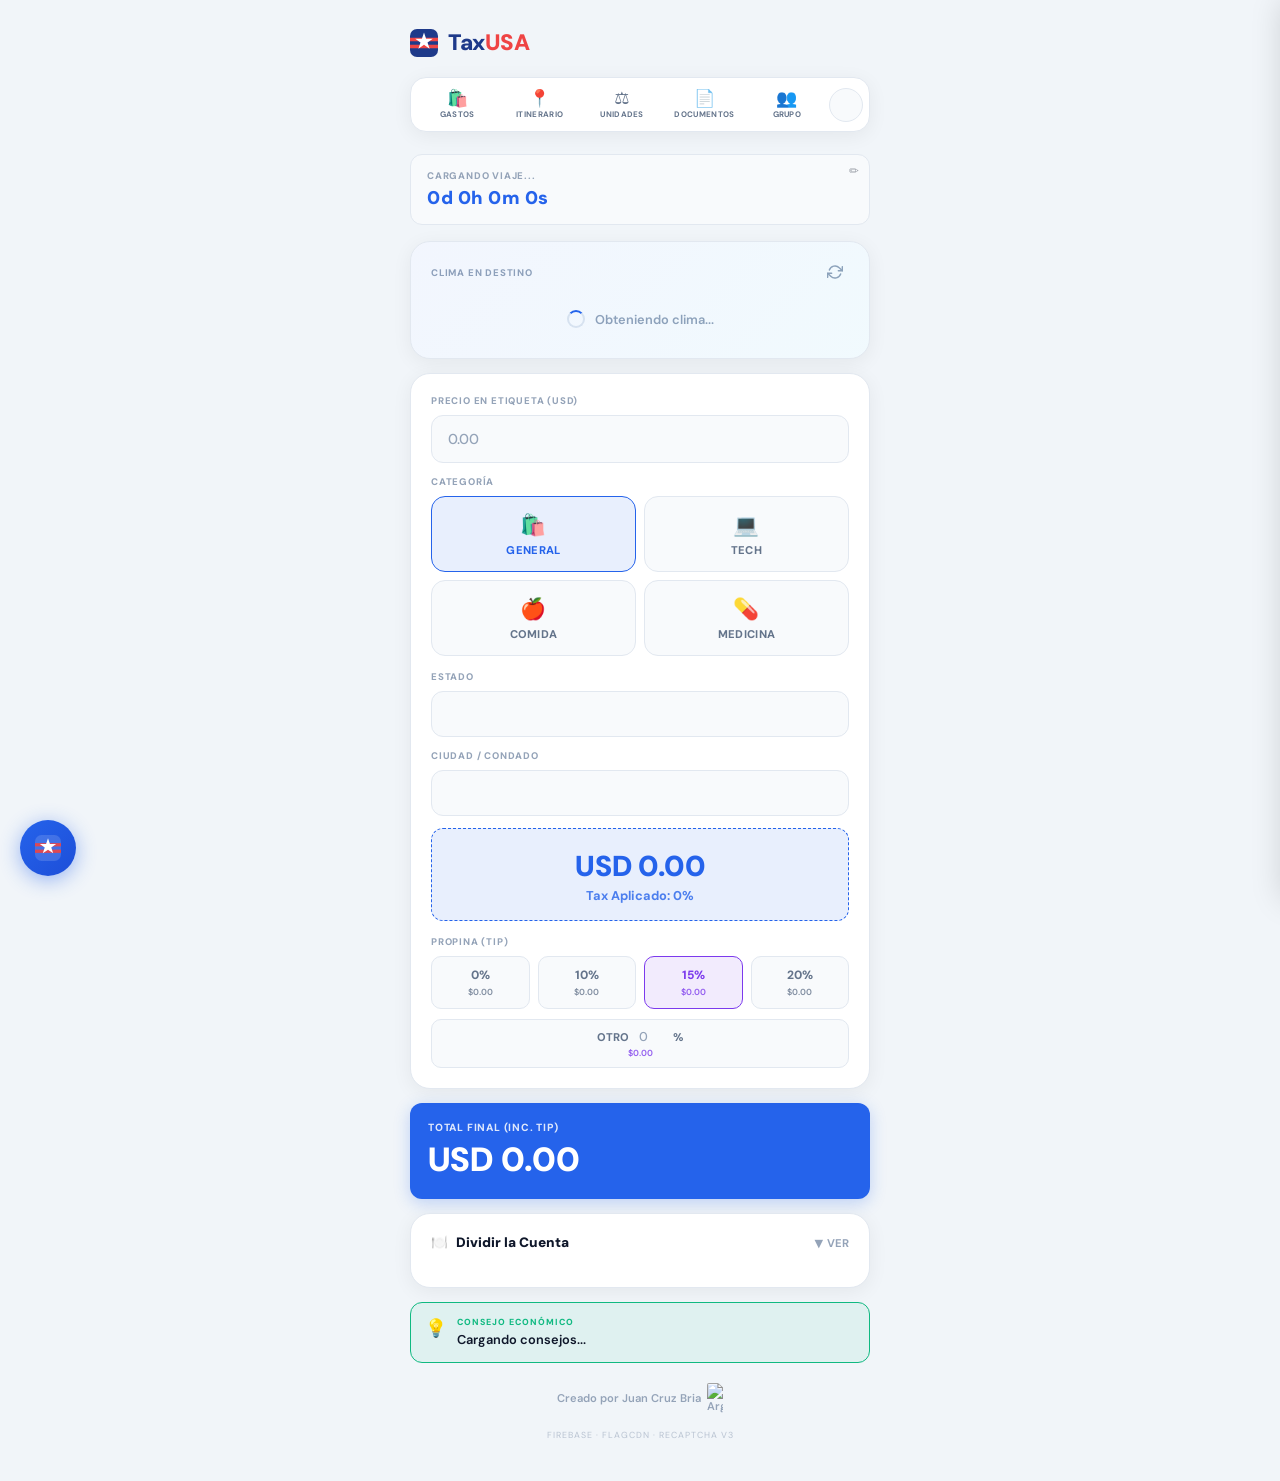
==== index.html @ 98614951 "Update index.html" ====
<!DOCTYPE html>
<html lang="es">
<head>
    <meta charset="UTF-8">
    <meta name="viewport" content="width=device-width, initial-scale=1.0, maximum-scale=1.0, user-scalable=no">
    <title>TaxUSA — Inicio</title>
    <link rel="manifest" href="manifest.json">
    <meta name="theme-color" content="#256<!DOCTYPE html>
<html lang="es">
<head>
    <meta charset="UTF-8">
    <meta name="viewport" content="width=device-width, initial-scale=1.0, maximum-scale=1.0, user-scalable=no">
    <title>TaxUSA — Inicio</title>
    <link rel="manifest" href="manifest.json">
    <meta name="theme-color" content="#2563eb">
    <meta name="apple-mobile-web-app-capable" content="yes">
    <meta name="apple-mobile-web-app-status-bar-style" content="black-translucent">
    <link rel="icon" href="icon-512.png">
    <link rel="apple-touch-icon" href="icon-512.png">
    <script src="https://www.google.com/recaptcha/api.js?render=6LeK6cssAAAAALxcJy-95R2nhVMmnuIyB78AQgvw" async defer></script>
    <link rel="preconnect" href="https://fonts.googleapis.com">
    <link href="https://fonts.googleapis.com/css2?family=DM+Sans:wght@400;600;800&display=swap" rel="stylesheet" media="print" onload="this.media='all'">
    <noscript><link href="https://fonts.googleapis.com/css2?family=DM+Sans:wght@400;600;800&display=swap" rel="stylesheet"></noscript>
    <script>
        const _t = localStorage.getItem('theme');
        if (_t) document.documentElement.setAttribute('data-theme', _t);
        else if (window.matchMedia('(prefers-color-scheme: dark)').matches) document.documentElement.setAttribute('data-theme','dark');
    </script>
    <style>
        :root {
            --primary:#2563eb; --primary-dim:rgba(37,99,235,0.1);
            --accent:#7c3aed; --accent-dim:rgba(124,58,237,0.1);
            --danger:#ef4444; --success:#10b981; --warn:#f59e0b;
            --bg:#f1f5f9; --surface:#ffffff; --surface-2:#f8fafc;
            --border:#e2e8f0; --input-bg:#f8fafc;
            --text:#0f172a; --text-sub:#64748b; --text-dim:#94a3b8;
            --header-color:#1e3a8a;
            --radius:20px; --radius-sm:12px;
            --shadow:0 4px 20px rgba(0,0,0,0.06); --shadow-lg:0 12px 40px rgba(0,0,0,0.1);
            --tr:all 0.25s cubic-bezier(0.4,0,0.2,1);
        }
        [data-theme="dark"] {
            --bg:#0f172a; --surface:#1e293b; --surface-2:#273549;
            --border:#334155; --input-bg:#273549;
            --text:#f1f5f9; --text-sub:#94a3b8; --text-dim:#64748b;
            --header-color:#2563eb;
            --shadow:0 4px 20px rgba(0,0,0,0.3); --shadow-lg:0 12px 40px rgba(0,0,0,0.4);
        }
        *,*::before,*::after{box-sizing:border-box;-webkit-tap-highlight-color:transparent;margin:0;padding:0;}
        html{scroll-behavior:smooth;}
        body{font-family:'DM Sans',-apple-system,system-ui,sans-serif;background:var(--bg);color:var(--text);min-height:100vh;display:flex;flex-direction:column;align-items:center;padding:28px 16px 40px;transition:background .3s,color .3s;-webkit-font-smoothing:antialiased;}

        .wrap{width:100%;max-width:460px;}

        .app-header{display:flex;align-items:center;justify-content:space-between;margin-bottom:20px;}
        .logo{display:flex;align-items:center;gap:10px;font-size:1.4rem;font-weight:900;color:var(--header-color);letter-spacing:-0.5px;}
        .logo svg{width:28px;height:28px;flex-shrink:0;}

        .nav-bar{display:flex;align-items:center;background:var(--surface);border-radius:16px;padding:6px;margin-bottom:22px;border:1px solid var(--border);box-shadow:var(--shadow);gap:2px;}
        .btn-nav{flex:1;display:flex;flex-direction:column;align-items:center;text-decoration:none;color:var(--text-sub);font-size:8px;font-weight:700;gap:2px;padding:6px 2px;border-radius:10px;background:none;border:none;cursor:pointer;transition:var(--tr);text-transform:uppercase;letter-spacing:.3px;}
        .btn-nav .ni{font-size:17px;line-height:1;}
        .btn-nav:hover,.btn-nav.active{color:var(--primary);background:var(--primary-dim);}
        .btn-nav-set{width:34px;height:34px;border-radius:50%;background:var(--surface-2);border:1px solid var(--border);cursor:pointer;display:flex;align-items:center;justify-content:center;font-size:15px;flex-shrink:0;overflow:hidden;transition:var(--tr);background-size:cover;background-position:center;}
        .btn-nav-set:hover{border-color:var(--primary);}

        .card{background:var(--surface);border-radius:var(--radius);padding:20px;width:100%;box-shadow:var(--shadow);border:1px solid var(--border);margin-bottom:14px;position:relative;}

        .countdown-box{background:var(--surface-2);padding:14px 16px;border-radius:var(--radius-sm);margin-bottom:16px;cursor:pointer;border:1.5px solid var(--border);transition:var(--tr);position:relative;}
        .countdown-box:hover{border-color:var(--primary);}
        .countdown-label{font-size:0.6rem;font-weight:800;color:var(--text-dim);text-transform:uppercase;letter-spacing:.8px;margin-bottom:4px;}
        #timer{font-size:1.15rem;font-weight:900;color:var(--primary);letter-spacing:.5px;}
        .edit-hint{position:absolute;top:8px;right:10px;font-size:.75rem;opacity:.4;}

        .slabel{font-size:.6rem;font-weight:800;color:var(--text-dim);text-transform:uppercase;letter-spacing:.8px;margin-bottom:8px;display:block;}

        input,select{width:100%;padding:14px 16px;background:var(--input-bg);border:1.5px solid var(--border);border-radius:var(--radius-sm);color:var(--text);font-family:inherit;font-size:.9rem;font-weight:600;outline:none;transition:var(--tr);-webkit-appearance:none;}
        input:focus,select:focus{border-color:var(--primary);background:var(--surface);box-shadow:0 0 0 3px var(--primary-dim);}
        input::placeholder{color:var(--text-dim);font-weight:500;}
        .input-group{margin-bottom:12px;}

        .cat-grid{display:grid;grid-template-columns:1fr 1fr;gap:8px;margin-bottom:14px;}
        .cat-btn{padding:14px 8px;border:1.5px solid var(--border);border-radius:14px;background:var(--input-bg);font-size:.7rem;font-weight:800;color:var(--text-sub);cursor:pointer;transition:var(--tr);display:flex;flex-direction:column;align-items:center;gap:5px;font-family:inherit;text-transform:uppercase;letter-spacing:.3px;}
        .cat-btn .cat-icon{font-size:1.3rem;}
        .cat-btn.active{border-color:var(--primary);background:var(--primary-dim);color:var(--primary);}

        .result-box{background:var(--primary-dim);padding:16px;border-radius:var(--radius-sm);border:1.5px dashed var(--primary);margin-bottom:14px;text-align:center;}
        .result-value{font-size:1.8rem;font-weight:900;color:var(--primary);margin:2px 0;}
        .result-detail{font-size:.8rem;font-weight:700;color:var(--primary);opacity:.8;}

        .tip-grid{display:grid;grid-template-columns:repeat(4,1fr);gap:8px;margin-bottom:10px;}
        .tip-btn{padding:10px 4px;border:1.5px solid var(--border);border-radius:10px;background:var(--input-bg);font-size:.75rem;font-weight:800;color:var(--text-sub);cursor:pointer;transition:var(--tr);display:flex;flex-direction:column;align-items:center;gap:3px;font-family:inherit;}
        .tip-btn small{font-size:.55rem;font-weight:600;opacity:.8;}
        .tip-btn.active{border-color:var(--accent);background:var(--accent-dim);color:var(--accent);}
        .custom-tip{display:flex;flex-direction:column;align-items:center;background:var(--surface-2);border-radius:10px;padding:8px 12px;border:1.5px solid var(--border);transition:var(--tr);}
        .custom-tip:focus-within{border-color:var(--accent);}
        .custom-tip-row{display:flex;align-items:center;gap:4px;font-weight:800;color:var(--text-sub);font-size:.7rem;}
        #custom-tip-input{background:transparent;border:none;padding:0;width:36px;text-align:center;font-size:.8rem;color:var(--accent);font-weight:800;outline:none;font-family:inherit;}
        #val-tip-custom{font-size:.55rem;font-weight:600;color:var(--accent);opacity:.8;margin-top:2px;}

        .final-box{background:var(--primary);padding:18px;border-radius:var(--radius-sm);color:white;margin-bottom:14px;box-shadow:0 4px 16px rgba(37,99,235,.25);}
        .final-label{font-size:.65rem;font-weight:800;opacity:.85;text-transform:uppercase;letter-spacing:.8px;margin-bottom:4px;}
        .final-value{font-size:2.1rem;font-weight:900;}

        .smart-tip{background:rgba(16,185,129,.08);border:1.5px solid var(--success);border-radius:var(--radius-sm);padding:13px 14px;cursor:pointer;display:flex;align-items:flex-start;gap:10px;transition:var(--tr);}
        .smart-tip:hover{opacity:.85;}
        .st-icon{font-size:1.1rem;flex-shrink:0;margin-top:1px;}
        .st-label{font-size:.55rem;font-weight:800;text-transform:uppercase;letter-spacing:1px;color:var(--success);margin-bottom:3px;}
        #tip-content{font-size:.8rem;font-weight:600;color:var(--text);line-height:1.4;transition:opacity .3s;}

        /* ── Split Bill ── */
        .split-card{background:var(--surface);border-radius:var(--radius);padding:20px;width:100%;box-shadow:var(--shadow);border:1px solid var(--border);margin-bottom:14px;}
        .split-header{display:flex;align-items:center;justify-content:space-between;margin-bottom:16px;cursor:pointer;user-select:none;}
        .split-title{font-size:.85rem;font-weight:900;color:var(--text);display:flex;align-items:center;gap:8px;}
        .split-toggle{font-size:.7rem;color:var(--text-dim);font-weight:700;display:flex;align-items:center;gap:4px;transition:var(--tr);}
        .split-body{display:none;}
        .split-body.open{display:block;}
        .people-row{display:flex;align-items:center;gap:10px;margin-bottom:14px;}
        .people-btn{width:36px;height:36px;border-radius:10px;border:1.5px solid var(--border);background:var(--input-bg);font-size:1.1rem;font-weight:900;cursor:pointer;display:flex;align-items:center;justify-content:center;color:var(--text);transition:var(--tr);flex-shrink:0;}
        .people-btn:hover{border-color:var(--primary);background:var(--primary-dim);color:var(--primary);}
        .people-count{font-size:1.4rem;font-weight:900;color:var(--primary);min-width:28px;text-align:center;}
        .people-label{font-size:.7rem;color:var(--text-sub);font-weight:700;}
        .split-result{background:linear-gradient(135deg,var(--primary),var(--accent));border-radius:var(--radius-sm);padding:16px;color:white;margin-top:14px;}
        .split-result-grid{display:grid;grid-template-columns:1fr auto 1fr;gap:12px;margin-top:10px;align-items:center;}
        .split-stat{text-align:center;}
        .split-stat-val{font-size:1.3rem;font-weight:900;line-height:1;}
        .split-stat-lbl{font-size:.58rem;font-weight:700;opacity:.8;text-transform:uppercase;letter-spacing:.6px;margin-top:3px;}
        .split-divider{width:1px;height:44px;background:rgba(255,255,255,.25);border-radius:1px;}
        .split-tip-row{display:flex;gap:6px;margin-bottom:14px;}
        .split-tip-btn{flex:1;padding:9px 4px;border:1.5px solid var(--border);border-radius:10px;background:var(--input-bg);font-size:.75rem;font-weight:800;color:var(--text-sub);cursor:pointer;transition:var(--tr);font-family:inherit;text-align:center;}
        .split-tip-btn.active{border-color:var(--accent);background:var(--accent-dim);color:var(--accent);}

        .app-footer{margin-top:8px;padding:12px 0;text-align:center;font-size:.7rem;color:var(--text-dim);font-weight:600;display:flex;align-items:center;justify-content:center;gap:6px;}
        .app-footer img{width:16px;border-radius:2px;}
        .api-note{font-size:.55rem;color:var(--text-dim);letter-spacing:1px;text-transform:uppercase;opacity:.6;text-align:center;margin-top:4px;}

        /* ── Weather Card ── */
        .weather-card{background:var(--surface);border-radius:var(--radius);padding:16px 20px;width:100%;box-shadow:var(--shadow);border:1px solid var(--border);margin-bottom:14px;position:relative;overflow:hidden;}
        .weather-card::before{content:'';position:absolute;inset:0;background:linear-gradient(135deg,rgba(37,99,235,0.06),rgba(14,165,233,0.06));pointer-events:none;}
        .wc-top{display:flex;align-items:center;justify-content:space-between;margin-bottom:10px;}
        .wc-label{font-size:.6rem;font-weight:800;color:var(--text-dim);text-transform:uppercase;letter-spacing:.8px;}
        .wc-refresh{background:none;border:none;cursor:pointer;color:var(--text-dim);padding:6px;border-radius:8px;transition:var(--tr);display:flex;align-items:center;justify-content:center;} .wc-refresh svg{transition:transform 0.3s ease;} .wc-refresh:hover{color:var(--primary);background:var(--primary-dim);} .wc-refresh:hover svg{transform:rotate(45deg);} .wc-refresh.spinning svg{animation:spin 0.7s linear infinite;} @keyframes spin{from{transform:rotate(0deg);}to{transform:rotate(360deg);}}
        .wc-refresh:hover{color:var(--primary);background:var(--primary-dim);}
        .wc-main{display:flex;align-items:center;gap:14px;}
        .wc-icon{font-size:2.8rem;line-height:1;flex-shrink:0;}
        .wc-info{flex:1;}
        .wc-temp{font-size:2rem;font-weight:900;color:var(--text);line-height:1;}
        .wc-temp span{font-size:1rem;font-weight:600;color:var(--text-sub);}
        .wc-city{font-size:.8rem;font-weight:700;color:var(--text-sub);margin-top:2px;}
        .wc-desc{font-size:.72rem;font-weight:600;color:var(--primary);margin-top:3px;text-transform:capitalize;}
        .wc-extras{display:flex;gap:16px;margin-top:12px;padding-top:12px;border-top:1px solid var(--border);}
        .wc-extra{display:flex;align-items:center;gap:5px;font-size:.72rem;font-weight:700;color:var(--text-sub);}
        .wc-extra span:first-child{font-size:.95rem;}
        .wc-loading{text-align:center;padding:14px 0;font-size:.8rem;color:var(--text-dim);font-weight:600;display:flex;align-items:center;justify-content:center;gap:10px;}
        .wc-spinner{width:18px;height:18px;border-radius:50%;border:2.5px solid var(--border);border-top-color:var(--primary);animation:wc-spin .75s linear infinite;flex-shrink:0;}
        @keyframes wc-spin{to{transform:rotate(360deg);}}
        .wc-error{font-size:.75rem;color:var(--text-dim);font-weight:600;text-align:center;padding:8px 0;}

        .modal{position:fixed;inset:0;background:rgba(0,0,0,.5);display:none;align-items:center;justify-content:center;z-index:2000;padding:20px;backdrop-filter:blur(10px);}
        .modal.show{display:flex;animation:mIn .25s ease;}
        @keyframes mIn{from{opacity:0;transform:scale(.92) translateY(10px)}to{opacity:1;transform:scale(1) translateY(0)}}
        .modal-content{background:var(--surface);border-radius:28px;padding:28px 22px;width:100%;max-width:360px;box-shadow:var(--shadow-lg);border:1px solid var(--border);text-align:center;}
        .modal-title{font-size:1.2rem;font-weight:900;color:var(--primary);margin-bottom:20px;}
        .modal-actions{display:flex;flex-direction:column;gap:10px;margin-top:18px;}
        .btn{width:100%;padding:15px;border:none;border-radius:var(--radius-sm);font-family:inherit;font-size:.85rem;font-weight:800;text-transform:uppercase;letter-spacing:.4px;cursor:pointer;transition:.2s;display:flex;align-items:center;justify-content:center;gap:8px;}
        .btn:active{transform:scale(.97);}
        .btn-primary{background:var(--primary);color:white;box-shadow:0 4px 14px rgba(37,99,235,.3);}
        .btn-ghost{background:transparent;color:var(--text-sub);border:1.5px solid var(--border);}

        .menu-overlay{position:fixed;inset:0;background:rgba(0,0,0,.5);display:none;z-index:1000;backdrop-filter:blur(4px);}
        .settings-drawer{position:fixed;top:0;right:-300px;width:290px;height:100%;background:var(--surface);z-index:1001;transition:.3s ease;padding:28px 20px;display:flex;flex-direction:column;box-shadow:-8px 0 30px rgba(0,0,0,.15);border-left:1px solid var(--border);overflow-y:auto;}
        .settings-drawer.open{right:0;}
        .drawer-header{font-size:1.1rem;font-weight:900;color:var(--primary);margin-bottom:4px;}
        .drawer-email{font-size:.75rem;color:var(--text-dim);font-weight:600;margin-bottom:20px;}
        .drawer-section-label{font-size:.6rem;font-weight:800;text-transform:uppercase;letter-spacing:1px;color:var(--text-dim);margin-bottom:8px;display:block;}
        .lang-selector{display:flex;background:var(--input-bg);border-radius:var(--radius-sm);padding:4px;gap:4px;margin-bottom:14px;border:1.5px solid var(--border);}
        .lang-opt{flex:1;padding:8px 4px;border-radius:8px;border:none;background:transparent;cursor:pointer;font-size:.75rem;font-weight:800;color:var(--text-sub);font-family:inherit;display:flex;align-items:center;justify-content:center;gap:6px;transition:var(--tr);}
        .lang-opt img{width:18px;border-radius:2px;}
        .lang-opt.active{background:var(--primary);color:white;}
        .drawer-btn{width:100%;padding:12px 14px;border-radius:var(--radius-sm);border:1.5px solid var(--border);background:var(--input-bg);color:var(--text);cursor:pointer;font-weight:700;margin-bottom:8px;font-size:.85rem;text-align:left;font-family:inherit;transition:var(--tr);display:flex;align-items:center;gap:10px;}
        .drawer-btn:hover{background:var(--surface-2);border-color:var(--primary);}
        .btn-danger{color:var(--danger)!important;border-color:rgba(239,68,68,.3)!important;}
    </style>
    <script>
        if ('serviceWorker' in navigator) {
            window.addEventListener('load', () => {
                navigator.serviceWorker.register('./sw.js').catch(() => {});
            });
        }
    </script>
</head>
<body>
<div class="wrap">
    
   <div class="app-header">
    <div class="logo">
      <svg width="32" height="32" viewBox="0 0 32 32" fill="none" xmlns="http://www.w3.org/2000/svg">
        <rect width="32" height="32" rx="8" fill="#1e3a8a"/>
        <rect x="0" y="10" width="32" height="4" fill="#ef4444"/>
        <rect x="0" y="18" width="32" height="4" fill="#ef4444"/>
        <polygon points="16,4 18.4,11 26,11 20,15.5 22.4,22.5 16,18 9.6,22.5 12,15.5 6,11 13.6,11" fill="#ffffff"/>
      </svg>
      <span>Tax<span style="color:#ef4444;">USA</span></span>
    </div>
    </div>
    <nav class="nav-bar">
        <a href="compras.html" class="btn-nav"><span class="ni">🛍️</span><span data-i18n="nav_expenses">GASTOS</span></a>
        <a href="itinerario.html" class="btn-nav"><span class="ni">📍</span><span data-i18n="nav_itinerary">ITINERARIO</span></a>
        <a href="unidades.html" class="btn-nav"><span class="ni">⚖️</span><span data-i18n="nav_units">UNIDADES</span></a>
        <a href="tickets.html" class="btn-nav"><span class="ni">📄</span><span data-i18n="nav_tickets">DOCUMENTOS</span></a>
        <a href="grupo.html"   class="btn-nav"><span class="ni">👥</span><span data-i18n="nav_group">GRUPO</span></a>
        <button class="btn-nav-set" id="btnSettings" onclick="toggleSettings()"></button>
    </nav>

    <div class="countdown-box" onclick="openTripModal()">
        <span class="edit-hint">✏️</span>
        <div class="countdown-label" id="tripLabel">Cargando viaje...</div>
        <div id="timer">0d 0h 0m 0s</div>
    </div>

    <!-- ── Weather Card ── -->
    <div class="weather-card" id="weatherCard">
        <div class="wc-top">
            <span class="wc-label" id="wc-label">Clima en destino</span>
            <button class="wc-refresh" onclick="fetchWeather()" title="Actualizar"><svg width="16" height="16" viewBox="0 0 24 24" fill="none" stroke="currentColor" stroke-width="2.2" stroke-linecap="round" stroke-linejoin="round"><path d="M23 4v6h-6"/><path d="M1 20v-6h6"/><path d="M3.51 9a9 9 0 0 1 14.85-3.36L23 10"/><path d="M20.49 15a9 9 0 0 1-14.85 3.36L1 14"/></svg></button>
        </div>
        <div id="wc-body"><div class="wc-loading"><div class="wc-spinner"></div><span>Obteniendo clima...</span></div></div>
    </div>

    <div class="card">
        <div class="input-group">
            <span class="slabel" data-i18n="label_price">Precio en Etiqueta (USD)</span>
            <input type="number" id="price" placeholder="0.00" oninput="calculate()" step="0.01" inputmode="decimal">
        </div>

        <span class="slabel" data-i18n="label_category">Categoría</span>
        <div class="cat-grid">
            <button class="cat-btn active" id="btn-general" onclick="setCategory('general')"><span class="cat-icon">🛍️</span><span data-i18n="cat_general">GENERAL</span></button>
            <button class="cat-btn" id="btn-tech"    onclick="setCategory('tech')"><span class="cat-icon">💻</span><span data-i18n="cat_tech">TECH</span></button>
            <button class="cat-btn" id="btn-food"    onclick="setCategory('food')"><span class="cat-icon">🍎</span><span data-i18n="cat_food">COMIDA</span></button>
            <button class="cat-btn" id="btn-med"     onclick="setCategory('med')"><span class="cat-icon">💊</span><span data-i18n="cat_med">MEDICINA</span></button>
        </div>

        <div class="input-group">
            <span class="slabel" data-i18n="label_state">Estado</span>
            <select id="state-select" onchange="loadCities()"></select>
        </div>
        <div class="input-group">
            <span class="slabel" data-i18n="label_city">Ciudad / Condado</span>
            <select id="city-select" onchange="calculate()"></select>
        </div>

        <div class="result-box">
            <div class="result-value" id="total-with-tax">USD 0.00</div>
            <div class="result-detail" id="tax-detail">Tax Aplicado: 0%</div>
        </div>

        <span class="slabel" data-i18n="label_tip">Propina (Tip)</span>
        <div class="tip-grid">
            <button class="tip-btn" id="tip-0"  onclick="setTip(0)">0%<small id="val-tip-0">$0.00</small></button>
            <button class="tip-btn" id="tip-10" onclick="setTip(10)">10%<small id="val-tip-10">$0.00</small></button>
            <button class="tip-btn active" id="tip-15" onclick="setTip(15)">15%<small id="val-tip-15">$0.00</small></button>
            <button class="tip-btn" id="tip-20" onclick="setTip(20)">20%<small id="val-tip-20">$0.00</small></button>
        </div>
        <div class="custom-tip">
            <div class="custom-tip-row">
                <span data-i18n="label_other">OTRO</span>
                <input type="number" id="custom-tip-input" placeholder="0" oninput="setCustomTip()" inputmode="numeric">
                <span>%</span>
            </div>
            <span id="val-tip-custom">$0.00</span>
        </div>
    </div>

    <div class="final-box">
        <div class="final-label" data-i18n="label_total">TOTAL FINAL (INC. TIP)</div>
        <div class="final-value" id="final-total">USD 0.00</div>
    </div>

    <!-- ── Split Bill ── -->
    <div class="split-card">
        <div class="split-header" onclick="toggleSplit()">
            <div class="split-title">🍽️ <span data-i18n="split_title">Dividir la Cuenta</span></div>
            <div class="split-toggle" id="split-toggle-lbl">▼ <span data-i18n="split_open">VER</span></div>
        </div>
        <div class="split-body" id="split-body">

            <span class="slabel" data-i18n="split_people">Personas</span>
            <div class="people-row">
                <button class="people-btn" onclick="changePeople(-1)">−</button>
                <div style="flex:1;display:flex;flex-direction:column;align-items:center;">
                    <div class="people-count" id="people-count">2</div>
                    <div class="people-label" data-i18n="split_people_lbl">personas</div>
                </div>
                <button class="people-btn" onclick="changePeople(1)">+</button>
            </div>

            <span class="slabel" data-i18n="split_tip_pct">Propina</span>
            <div class="split-tip-row">
                <button class="split-tip-btn active" id="stip-0"  onclick="setSplitTip(0)">0%</button>
                <button class="split-tip-btn" id="stip-10" onclick="setSplitTip(10)">10%</button>
                <button class="split-tip-btn" id="stip-15" onclick="setSplitTip(15)">15%</button>
                <button class="split-tip-btn" id="stip-18" onclick="setSplitTip(18)">18%</button>
                <button class="split-tip-btn" id="stip-20" onclick="setSplitTip(20)">20%</button>
            </div>

            <span class="slabel" data-i18n="split_base">Base (precio en etiqueta)</span>
            <div class="input-group">
                <input type="number" id="split-price" placeholder="0.00" oninput="calcSplit()" step="0.01" inputmode="decimal">
            </div>

            <div class="split-result" id="split-result" style="display:none;">
                <div style="font-size:.6rem;font-weight:800;opacity:.85;text-transform:uppercase;letter-spacing:.8px;" data-i18n="split_result_title">Resultado</div>
                <div class="split-result-grid">
                    <div class="split-stat">
                        <div class="split-stat-val" id="split-per-person">$0.00</div>
                        <div class="split-stat-lbl" data-i18n="split_per_person">por persona</div>
                    </div>
                    <div class="split-divider"></div>
                    <div class="split-stat">
                        <div class="split-stat-val" id="split-total-full">$0.00</div>
                        <div class="split-stat-lbl" data-i18n="split_total">total cuenta</div>
                    </div>
                </div>
                <div style="margin-top:12px;padding-top:12px;border-top:1px solid rgba(255,255,255,.2);display:grid;grid-template-columns:1fr 1fr 1fr;gap:6px;text-align:center;">
                    <div>
                        <div style="font-size:.9rem;font-weight:900;" id="split-subtotal-disp">$0.00</div>
                        <div style="font-size:.55rem;font-weight:700;opacity:.75;text-transform:uppercase;letter-spacing:.5px;" data-i18n="split_subtotal">subtotal</div>
                    </div>
                    <div>
                        <div style="font-size:.9rem;font-weight:900;" id="split-tax-disp">$0.00</div>
                        <div style="font-size:.55rem;font-weight:700;opacity:.75;text-transform:uppercase;letter-spacing:.5px;" data-i18n="split_tax">tax</div>
                    </div>
                    <div>
                        <div style="font-size:.9rem;font-weight:900;" id="split-tip-disp">$0.00</div>
                        <div style="font-size:.55rem;font-weight:700;opacity:.75;text-transform:uppercase;letter-spacing:.5px;" data-i18n="split_tip_amt">propina</div>
                    </div>
                </div>
            </div>

        </div>
    </div>

    <div class="smart-tip" onclick="clicConsejo()">
        <span class="st-icon">💡</span>
        <div>
            <div class="st-label" data-i18n="tip_label">CONSEJO ECONÓMICO</div>
            <div id="tip-content">Cargando consejos...</div>
        </div>
    </div>

    <div class="app-footer">
        <span data-i18n="footer_by">Creado por Juan Cruz Bria</span>
        <img src="https://flagcdn.com/w40/ar.png" alt="Argentina">
    </div>
    <div class="api-note">Firebase · FlagCDN · reCAPTCHA v3</div>

</div>

<div id="tripModal" class="modal">
    <div class="modal-content">
        <h3 class="modal-title" data-i18n="modal_trip_title">Mi Viaje</h3>
        <div class="input-group">
            <span class="slabel" data-i18n="modal_city_label">¿A qué ciudad vas?</span>
            <input type="text" id="input-destination" placeholder="Orlando">
        </div>
        <div class="input-group">
            <span class="slabel" data-i18n="modal_date_label">Fecha del viaje</span>
            <input type="date" id="input-date">
        </div>
        <div class="modal-actions">
            <button class="btn btn-primary" onclick="saveTripSettings()">💾 <span data-i18n="btn_save">GUARDAR</span></button>
            <button class="btn btn-ghost" onclick="closeTripModal()">❌ <span data-i18n="btn_close">CERRAR</span></button>
        </div>
    </div>
</div>

<div id="menuOverlay" class="menu-overlay" onclick="toggleSettings()"></div>
<div id="settingsDrawer" class="settings-drawer">
    <div class="drawer-header"><span data-i18n="settings_title">Ajustes</span></div>
    <p id="userEmail" class="drawer-email"></p>
    <span class="drawer-section-label" data-i18n="label_language">Idioma</span>
    <div class="lang-selector">
        <button class="lang-opt" id="lang-es" onclick="window.changeLanguage('es')"><img src="https://flagcdn.com/w20/ar.png" alt=""> ES</button>
        <button class="lang-opt" id="lang-en" onclick="window.changeLanguage('en')"><img src="https://flagcdn.com/w20/us.png" alt=""> EN</button>
        <button class="lang-opt" id="lang-pt" onclick="window.changeLanguage('pt')"><img src="https://flagcdn.com/w20/br.png" alt=""> PT</button>
    </div>
    <button class="drawer-btn" onclick="changeProfile()">👤 <span data-i18n="btn_change_profile">Cambiar Perfil</span></button>
    <button class="drawer-btn" onclick="toggleDarkMode()">🌓 <span data-i18n="btn_theme">Cambiar Tema</span></button>
    <button class="drawer-btn" onclick="location.reload()">🔄 <span data-i18n="btn_update">Actualizar App</span></button>
    <button class="drawer-btn" onclick="doChangeEmail()">📧 <span data-i18n="btn_email">Cambiar Correo</span></button>
    <button class="drawer-btn" onclick="doChangePassword()">🔑 <span data-i18n="btn_password">Cambiar Contraseña</span></button>
    <button class="drawer-btn" onclick="doChangePassword()">🔢 <span data-i18n="btn_pin">Cambiar PIN Offline</span></button>
    <button class="drawer-btn" onclick="doLogout()">🚪 <span data-i18n="btn_logout">Cerrar Sesión</span></button>
    <div style="margin-top:auto;padding-top:16px;"><button class="drawer-btn btn-danger" onclick="doDeleteAccount()">🗑️ <span data-i18n="btn_delete">Eliminar Cuenta</span></button></div>
</div>

<script type="module">
import { initializeApp } from "https://www.gstatic.com/firebasejs/12.12.1/firebase-app.js";
import { getAuth, onAuthStateChanged, signOut, sendPasswordResetEmail, deleteUser, verifyBeforeUpdateEmail } from "https://www.gstatic.com/firebasejs/12.12.1/firebase-auth.js";
import { getFirestore, doc, setDoc, getDoc, deleteDoc } from "https://www.gstatic.com/firebasejs/12.12.1/firebase-firestore.js";

const FB = { apiKey:"AIzaSyCm0Ig-CPklsjf6j-1uSAeF6I8xtyQKj7U", authDomain:"viajes-db538.firebaseapp.com", projectId:"viajes-db538", storageBucket:"viajes-db538.firebasestorage.app", messagingSenderId:"237311739178", appId:"1:237311739178:web:333e468b184c0402a98a53" };
const app = initializeApp(FB);
const auth = getAuth(app);
const db = getFirestore(app);

let currentUser = null;
let tripData = { destination:'Orlando', date:'2027-01-01' };
let currentTip = 15;
let tipIndex = 0;
let tipTimer;
const perfilId = localStorage.getItem('perfilActivoId');
const perfilFoto = localStorage.getItem('perfilActivoFoto');

const taxData = {
    "Alabama":[{n:"Birmingham",t:9.29}],"Alaska":[{n:"Sin Tax",t:0}],"Arizona":[{n:"Phoenix",t:8.6}],"Arkansas":[{n:"Little Rock",t:9.51}],
    "California":[{n:"Los Angeles",t:9.5},{n:"San Francisco",t:8.63},{n:"San Diego",t:7.75}],"Colorado":[{n:"Denver",t:8.81}],
    "Connecticut":[{n:"Stamford",t:6.35}],"Delaware":[{n:"Sin Tax",t:0}],
    "Florida":[{n:"Orlando",t:6.50},{n:"Miami",t:7.00},{n:"Tampa",t:8.50},{n:"Kissimmee",t:6.50}],
    "Georgia":[{n:"Atlanta",t:8.9}],"Hawaii":[{n:"Honolulu",t:4.5}],"Idaho":[{n:"Boise",t:6.0}],"Illinois":[{n:"Chicago",t:10.25}],
    "Indiana":[{n:"New Castle",t:7.0}],"Iowa":[{n:"Des Moines",t:7.0}],"Kansas":[{n:"Wichita",t:7.5}],"Kentucky":[{n:"Louisville",t:6.0}],
    "Louisiana":[{n:"New Orleans",t:9.45}],"Maine":[{n:"Portland",t:5.5}],"Maryland":[{n:"Baltimore",t:6.0}],"Massachusetts":[{n:"Boston",t:6.25}],
    "Michigan":[{n:"Detroit",t:6.0}],"Minnesota":[{n:"Minneapolis",t:8.03}],"Mississippi":[{n:"Jackson",t:7.07}],"Missouri":[{n:"St. Louis",t:8.29}],
    "Montana":[{n:"Sin Tax",t:0}],"Nebraska":[{n:"Omaha",t:7.0}],"Nevada":[{n:"Las Vegas",t:8.38}],"New Hampshire":[{n:"Sin Tax",t:0}],
    "New Jersey":[{n:"Jersey City",t:6.63}],"New Mexico":[{n:"Albuquerque",t:7.88}],"New York":[{n:"NYC",t:8.88},{n:"Buffalo",t:8.75}],
    "North Carolina":[{n:"Charlotte",t:7.25}],"North Dakota":[{n:"Fargo",t:6.85}],"Ohio":[{n:"Columbus",t:7.5}],"Oklahoma":[{n:"Oklahoma City",t:8.63}],
    "Oregon":[{n:"Sin Tax",t:0}],"Pennsylvania":[{n:"Philadelphia",t:8.0}],"Rhode Island":[{n:"Providence",t:7.0}],"South Carolina":[{n:"Charleston",t:9.0}],
    "South Dakota":[{n:"Sioux Falls",t:6.4}],"Tennessee":[{n:"Nashville",t:9.25}],"Texas":[{n:"Houston",t:8.25},{n:"Dallas",t:8.25},{n:"Austin",t:8.25}],
    "Utah":[{n:"Salt Lake City",t:7.75}],"Vermont":[{n:"Burlington",t:7.0}],"Virginia":[{n:"Virginia Beach",t:6.0}],"Washington":[{n:"Seattle",t:10.25}],
    "West Virginia":[{n:"Bridgeport",t:6.5}],"Wisconsin":[{n:"Milwaukee",t:5.5}],"Wyoming":[{n:"Cheyenne",t:6.0}]
};

const i18n = {
    es:{
        nav_expenses:"GASTOS",nav_itinerary:"ITINERARIO",nav_compare:"COMPARAR",nav_units:"UNIDADES", nav_tickets: "DOCUMENTOS", nav_group: "GRUPO",
        label_price:"Precio en Etiqueta (USD)",label_category:"Categoría",
        cat_general:"GENERAL",cat_tech:"TECH",cat_food:"COMIDA",cat_med:"MEDICINA",
        label_state:"Estado",label_city:"Ciudad / Condado",tax_applied:"Tax Aplicado",
        label_tip:"Propina (Tip)",label_total:"TOTAL FINAL (INC. TIP)",label_other:"OTRO",
        settings_title:"Ajustes",label_language:"Idioma", btn_pin: "Cambiar PIN Offline",
        btn_change_profile:"Cambiar Perfil",btn_theme:"Cambiar Tema",btn_update:"Actualizar App",
        btn_email:"Cambiar Correo",btn_password:"Cambiar Contraseña",btn_logout:"Cerrar Sesión",btn_delete:"Eliminar Cuenta",
        modal_trip_title:"Mi Viaje",modal_city_label:"¿A qué ciudad vas?",modal_date_label:"Fecha del viaje",
        btn_save:"GUARDAR",btn_close:"CERRAR",trip_prefix:"Faltan para",
        footer_by:"Creado por Juan Cruz Bria",tip_label:"CONSEJO ECONÓMICO",
        d:"d",h:"h",m:"m",s:"s",
        alert_upcoming: "🚀 El Comparador de Precios estará disponible próximamente.",
        split_title:"Dividir la Cuenta",split_open:"VER",split_close:"OCULTAR",
        split_people:"Personas",split_people_lbl:"personas",split_tip_pct:"Propina",
        split_base:"Base (precio en etiqueta)",split_result_title:"Resultado",
        split_per_person:"por persona",split_total:"total cuenta",
        split_subtotal:"subtotal",split_tax:"tax",split_tip_amt:"propina"
    },
    en:{
        nav_expenses:"EXPENSES",nav_itinerary:"ITINERARY",nav_compare:"COMPARE",nav_units:"UNITS", nav_tickets: "DOCUMENTS", nav_group: "GROUP",
        label_price:"Pre-tax Price (USD)",label_category:"Category",
        cat_general:"GENERAL",cat_tech:"TECH",cat_food:"FOOD",cat_med:"MEDICINE",
        label_state:"State",label_city:"City / County",tax_applied:"Applied Tax",
        label_tip:"Tip",label_total:"FINAL TOTAL (TIP INC.)",label_other:"OTHER",
        settings_title:"Settings",label_language:"Language", btn_pin: "Change PIN Offline",
        btn_change_profile:"Change Profile",btn_theme:"Toggle Theme",btn_update:"Update App",
        btn_email:"Change Email",btn_password:"Change Password",btn_logout:"Sign Out",btn_delete:"Delete Account",
        modal_trip_title:"My Trip",modal_city_label:"Where are you going?",modal_date_label:"Trip Date",
        btn_save:"SAVE",btn_close:"CLOSE",trip_prefix:"Days until",
        footer_by:"Created by Juan Cruz Bria",tip_label:"ECONOMIC TIP",
        d:"d",h:"h",m:"m",s:"s",
        alert_upcoming: "🚀 The Price Comparator will be available soon.",
        split_title:"Split the Bill",split_open:"SHOW",split_close:"HIDE",
        split_people:"People",split_people_lbl:"people",split_tip_pct:"Tip",
        split_base:"Base (pre-tax price)",split_result_title:"Result",
        split_per_person:"per person",split_total:"total bill",
        split_subtotal:"subtotal",split_tax:"tax",split_tip_amt:"tip"
    },
    pt:{
        nav_expenses:"GASTOS",nav_itinerary:"ITINERÁRIO",nav_compare:"COMPARAR",nav_units:"UNIDADES", nav_tickets: "DOCUMENTOS", nav_group: "GRUPO",
        label_price:"Preço na Etiqueta (USD)",label_category:"Categoria",
        cat_general:"GERAL",cat_tech:"TECH",cat_food:"COMIDA",cat_med:"MEDICINA",
        label_state:"Estado",label_city:"Cidade / Condado",tax_applied:"Tax Aplicado",
        label_tip:"Gorjeta (Tip)",label_total:"TOTAL FINAL (COM GORJETA)",label_other:"OUTRO",
        settings_title:"Configurações",label_language:"Idioma", btn_pin: "Alterar PIN Offline",
        btn_change_profile:"Trocar Perfil",btn_theme:"Alternar Tema",btn_update:"Atualizar App",
        btn_email:"Alterar E-mail",btn_password:"Alterar Senha",btn_logout:"Sair",btn_delete:"Excluir Conta",
        modal_trip_title:"Minha Viagem",modal_city_label:"Para qual cidade você vai?",modal_date_label:"Data da viagem",
        btn_save:"SALVAR",btn_close:"FECHAR",trip_prefix:"Faltam para",
        footer_by:"Criado por Juan Cruz Bria",tip_label:"DICA ECONÔMICA",
        d:"d",h:"h",m:"m",s:"s",
        alert_upcoming: "🚀 O Comparador de Preços estará disponível em breve.",
        split_title:"Dividir a Conta",split_open:"VER",split_close:"OCULTAR",
        split_people:"Pessoas",split_people_lbl:"pessoas",split_tip_pct:"Gorjeta",
        split_base:"Base (preço na etiqueta)",split_result_title:"Resultado",
        split_per_person:"por pessoa",split_total:"total conta",
        split_subtotal:"subtotal",split_tax:"tax",split_tip_amt:"gorjeta"
    }
};

const econTips = {
    es:["Delaware y Oregon tienen 0% de Sales Tax. Ideal para Apple o lujo.","En NYC, ropa y calzado de menos de $110 están exentos de tax municipal.","New Jersey tiene 0% de tax en ropa. Ideal si vas al Jersey Gardens desde NY.","En Miami (7%), los outlets como Sawgrass rinden más con su libro de cupones.","Texas ofrece 'Tax Free Shopping' para turistas extranjeros en locales adheridos.","Recuerda: en EE.UU. el precio de etiqueta NUNCA incluye el impuesto de venta.","Minnesota y Pennsylvania no cobran impuestos en la mayoría de la ropa.","Las propinas se calculan sobre el valor total CON impuestos en muchos tickets.","Si comprás online y retirás en tienda, pagás el tax de esa ubicación.","Florida suspende el Sales Tax en algunos fines de semana del año escolar."],
    en:["Delaware and Oregon have 0% Sales Tax. Ideal for Apple or luxury items.","In NYC, clothing under $110 is exempt from local sales tax.","New Jersey has 0% tax on clothing. Great if you visit Jersey Gardens from NY.","In Miami (7%), outlets like Sawgrass are better with their coupon book.","Texas offers Tax Free Shopping for foreign tourists at participating stores.","Remember: in the US, the price tag NEVER includes sales tax.","Minnesota and Pennsylvania don't charge tax on most clothing.","Tips are calculated on the total WITH taxes on many receipts.","If you order online and pick up in store, you pay that location's tax.","Florida suspends Sales Tax some weekends during back-to-school season."],
    pt:["Delaware e Oregon têm 0% de Sales Tax. Ótimo para Apple ou artigos de luxo.","Em NYC, roupas abaixo de US$110 são isentas de imposto municipal.","New Jersey tem 0% de imposto em roupas. Ideal perto de NY no Jersey Gardens.","Em Miami (7%), outlets como Sawgrass rendem mais com o cupom book deles.","Texas oferece Tax Free Shopping para turistas estrangeiros em lojas participantes.","Lembre: nos EUA a etiqueta NUNCA inclui o imposto de venda.","Minnesota e Pennsylvania não cobram imposto na maioria das roupas.","A gorjeta é calculada sobre o total COM impostos em muitos tickets.","Se comprar online e retirar na loja, paga o tax daquela localização.","Florida suspende o Sales Tax em alguns fins de semana do ano letivo."]
};

window.cambiarConsejo = () => {
    const lang = localStorage.getItem('appLang') || 'es';
    const el = document.getElementById('tip-content');
    if (!el) return;
    el.style.opacity = 0;
    setTimeout(() => {
        tipIndex = (tipIndex + 1) % econTips[lang].length;
        el.innerText = econTips[lang][tipIndex];
        el.style.opacity = 1;
    }, 300);
};
window.clicConsejo = () => {
    clearInterval(tipTimer);
    window.cambiarConsejo();
    tipTimer = setInterval(window.cambiarConsejo, 8000);
};

window.changeLanguage = (lang) => {
    localStorage.setItem('appLang', lang);
     document.documentElement.setAttribute('lang', lang); 
    document.querySelectorAll('.lang-opt').forEach(o => o.classList.remove('active'));
    document.getElementById('lang-' + lang)?.classList.add('active');
    document.querySelectorAll('[data-i18n]').forEach(el => {
        const k = el.getAttribute('data-i18n');
        if (i18n[lang]?.[k]) el.innerText = i18n[lang][k];
    });
    const tc = document.getElementById('tip-content');
    if (tc) tc.innerText = econTips[lang][tipIndex];
    calculate();
    updateTripUI();
    document.title = lang === 'en' ? 'TaxUSA — Home' : lang === 'pt' ? 'TaxUSA — Início' : 'TaxUSA — Inicio';
    if (window.taxieUpdateLang) window.taxieUpdateLang(lang);
};

window.setCategory = (cat) => {
    document.querySelectorAll('.cat-btn').forEach(b => b.classList.remove('active'));
    document.getElementById('btn-' + cat).classList.add('active');
    calculate();
};
window.setTip = (pct) => {
    currentTip = pct;
    document.querySelectorAll('.tip-btn').forEach(b => b.classList.remove('active'));
    document.getElementById('tip-' + pct).classList.add('active');
    document.getElementById('custom-tip-input').value = '';
    calculate();
};
window.setCustomTip = () => {
    const v = parseFloat(document.getElementById('custom-tip-input').value);
    currentTip = isNaN(v) ? 0 : v;
    if (!isNaN(v)) document.querySelectorAll('.tip-btn').forEach(b => b.classList.remove('active'));
    calculate();
};
window.calculate = () => {
    const price = parseFloat(document.getElementById('price').value) || 0;
    let tax = parseFloat(document.getElementById('city-select').value) || 0;
    const cat = document.querySelector('.cat-btn.active');
    if (cat && (cat.id === 'btn-med' || cat.id === 'btn-food')) tax = 0;
    const subtotal = price * (1 + tax / 100);
    const fmt = n => n.toLocaleString('en-US', {minimumFractionDigits:2, maximumFractionDigits:2});
    [0,10,15,20].forEach(p => { const el = document.getElementById(`val-tip-${p}`); if(el) el.innerText = `$${fmt(subtotal * p/100)}`; });
    const cv = parseFloat(document.getElementById('custom-tip-input').value) || 0;
    document.getElementById('val-tip-custom').innerText = `$${fmt(subtotal * cv/100)}`;
    document.getElementById('total-with-tax').innerText = `USD ${fmt(subtotal)}`;
    const lang = localStorage.getItem('appLang') || 'es';
    document.getElementById('tax-detail').innerText = `${i18n[lang].tax_applied}: ${tax}%`;
    document.getElementById('final-total').innerText = `USD ${fmt(subtotal * (1 + currentTip/100))}`;
};
window.loadCities = () => {
    const state = document.getElementById('state-select').value;
    const cs = document.getElementById('city-select');
    cs.innerHTML = '';
    (taxData[state] || []).forEach(c => { const o = document.createElement('option'); o.value = c.t; o.text = `${c.n} (${c.t}%)`; cs.appendChild(o); });
    calculate();
};

window.openTripModal = () => document.getElementById('tripModal').classList.add('show');
window.closeTripModal = () => document.getElementById('tripModal').classList.remove('show');
window.saveTripSettings = async () => {
    const dest = document.getElementById('input-destination').value || 'Orlando';
    const date = document.getElementById('input-date').value || '2027-01-01';
    tripData = { destination: dest, date };
    if (currentUser && perfilId) {
        try { await setDoc(doc(db, 'usuarios', currentUser.uid, 'perfiles', perfilId), { trip: tripData }, { merge: true }); }
        catch(e) { console.error(e); }
    }
    updateTripUI();
    fetchWeather(dest);
    closeTripModal();
};
function updateTripUI() {
    const lang = localStorage.getItem('appLang') || 'es';
    document.getElementById('tripLabel').innerText = `${i18n[lang].trip_prefix} ${tripData.destination} ✈️`;
    document.getElementById('input-destination').value = tripData.destination;
    document.getElementById('input-date').value = tripData.date;
}
function updateCountdown() {
    if (!tripData.date) return;
    const diff = new Date(tripData.date + 'T00:00:00').getTime() - Date.now();
    const lang = localStorage.getItem('appLang') || 'es';
    const t = i18n[lang];
    if (diff <= 0) { document.getElementById('timer').innerText = lang === 'es' ? '¡Buen viaje! ✈️' : 'Safe travels! ✈️'; return; }
    const d=Math.floor(diff/864e5), h=Math.floor((diff%864e5)/36e5), m=Math.floor((diff%36e5)/6e4), s=Math.floor((diff%6e4)/1e3);
    document.getElementById('timer').innerText = `${d}${t.d} ${h}${t.h} ${m}${t.m} ${s}${t.s}`;
}

window.toggleSettings = () => {
    const d = document.getElementById('settingsDrawer');
    const open = d.classList.toggle('open');
    document.getElementById('menuOverlay').style.display = open ? 'block' : 'none';
};
window.toggleDarkMode = () => {
    const isDark = document.documentElement.getAttribute('data-theme') === 'dark';
    const next = isDark ? 'light' : 'dark';
    document.documentElement.setAttribute('data-theme', next);
    localStorage.setItem('theme', next);
};
window.changeProfile = () => { localStorage.removeItem('perfilActivoId'); window.location.href = 'profiles.html'; };
window.gestionarPIN = () => {
    document.getElementById('settingsDrawer').classList.remove('open');
    document.getElementById('menuOverlay').style.display = 'none';
    if (!navigator.onLine) {
        const lang = localStorage.getItem('appLang') || 'es';
        alert(lang==='en' ? 'You need internet to change your PIN.' : lang==='pt' ? 'Você precisa de internet para alterar o PIN.' : 'Necesitás internet para cambiar el PIN.');
        return;
    }
    localStorage.setItem('taxusa_action', 'change_pin');
    window.location.href = 'login.html';
};
window.doLogout = () => signOut(auth).then(() => window.location.replace('login.html'));
window.doChangeEmail = async () => {
    if (!currentUser) return;
    const e = prompt('Nuevo correo:');
    if (e) { try { await verifyBeforeUpdateEmail(currentUser, e); alert('Verificación enviada.'); } catch(er) { alert(er.message); } }
};
window.doChangePassword = async () => {
    if (!currentUser) return;
    try { await sendPasswordResetEmail(auth, currentUser.email); alert('Correo de recuperación enviado.'); } catch(er) { alert(er.message); }
};
window.doDeleteAccount = async () => {
    if (!confirm('¿Eliminar cuenta permanentemente?')) return;
    try { await deleteDoc(doc(db, 'usuarios', currentUser.uid)); await deleteUser(currentUser); window.location.replace('login.html'); }
    catch(e) { alert('Reautenticación requerida.'); }
};

onAuthStateChanged(auth, async (user) => {
    if (!user) { window.location.replace('login.html'); return; }
    currentUser = user;
const perfilNombre = localStorage.getItem('perfilActivoNombre');
document.getElementById('userEmail').innerText = perfilNombre || user.email;    if (!perfilId) { window.location.replace('profiles.html'); return; }

    const img = perfilFoto || user.photoURL;
    if (img) { const btn = document.getElementById('btnSettings'); btn.style.backgroundImage = `url(${img})`; btn.innerText = ''; }

    try {
        const snap = await getDoc(doc(db, 'usuarios', user.uid, 'perfiles', perfilId));
        if (snap.exists() && snap.data().trip) tripData = snap.data().trip;
    } catch(e) { console.error(e); }

    updateTripUI();
    fetchWeather(tripData.destination);
});

// ── Weather ────────
const WMO = {
    0:'Despejado',1:'Mayormente despejado',2:'Parcialmente nublado',3:'Nublado',
    45:'Niebla',48:'Niebla con escarcha',
    51:'Llovizna leve',53:'Llovizna',55:'Llovizna intensa',
    61:'Lluvia leve',63:'Lluvia',65:'Lluvia intensa',
    71:'Nieve leve',73:'Nieve',75:'Nieve intensa',
    80:'Chubascos leves',81:'Chubascos',82:'Chubascos fuertes',
    95:'Tormenta',96:'Tormenta con granizo',99:'Tormenta fuerte'
};
const WMO_EN = {
    0:'Clear sky',1:'Mostly clear',2:'Partly cloudy',3:'Overcast',
    45:'Foggy',48:'Icy fog',
    51:'Light drizzle',53:'Drizzle',55:'Heavy drizzle',
    61:'Light rain',63:'Rain',65:'Heavy rain',
    71:'Light snow',73:'Snow',75:'Heavy snow',
    80:'Light showers',81:'Showers',82:'Heavy showers',
    95:'Thunderstorm',96:'Hail storm',99:'Severe storm'
};
const WMO_PT = {
    0:'Céu limpo',1:'Principalmente limpo',2:'Parcialmente nublado',3:'Nublado',
    45:'Neblina',48:'Neblina com geada',
    51:'Garoa leve',53:'Garoa',55:'Garoa intensa',
    61:'Chuva fraca',63:'Chuva',65:'Chuva forte',
    71:'Neve fraca',73:'Neve',75:'Neve intensa',
    80:'Pancadas leves',81:'Pancadas',82:'Pancadas fortes',
    95:'Trovoada',96:'Trovoada com granizo',99:'Tempestade'
};
const WI = {
    0:'☀️',1:'🌤️',2:'⛅',3:'☁️',45:'🌫️',48:'🌫️',
    51:'🌦️',53:'🌦️',55:'🌧️',61:'🌧️',63:'🌧️',65:'🌧️',
    71:'🌨️',73:'❄️',75:'❄️',80:'🌦️',81:'🌧️',82:'⛈️',
    95:'⛈️',96:'⛈️',99:'🌪️'
};
const WIND_DIR = ['N','NE','E','SE','S','SO','O','NO'];

let weatherCache = { city: '', data: null, ts: 0 };

window.fetchWeather = async function(city) {
    const lang = localStorage.getItem('appLang') || 'es';
    city = city || tripData.destination || 'Orlando';
    const body = document.getElementById('wc-body');
    const lbl  = document.getElementById('wc-label');
    const refreshBtn = document.querySelector('.wc-refresh');
    if (refreshBtn) refreshBtn.classList.add('spinning');
    if (!body) return;

    // Cache 30 min per same city
    const now = Date.now();
    if (weatherCache.city === city && weatherCache.data && (now - weatherCache.ts) < 1800000) {
        renderWeather(weatherCache.data, city, lang);
        if (refreshBtn) refreshBtn.classList.remove('spinning');
        return;
    }

    body.innerHTML = '<div class="wc-loading"><div class="wc-spinner"></div><span>' + (lang==='en'?'Fetching weather...':lang==='pt'?'Obtendo clima...':'Obteniendo clima...') + '</span></div>';

    try {
        
        const geoRes = await fetch('https://geocoding-api.open-meteo.com/v1/search?name=' + encodeURIComponent(city) + '&count=1&language=' + (lang==='pt'?'pt':'es') + '&format=json');
        const geoData = await geoRes.json();
        if (!geoData.results || !geoData.results.length) throw new Error('Ciudad no encontrada');

        const { latitude, longitude, name, country_code } = geoData.results[0];
        const displayName = name + (country_code ? ', ' + country_code.toUpperCase() : '');

      
        const wRes = await fetch(
            'https://api.open-meteo.com/v1/forecast?latitude=' + latitude + '&longitude=' + longitude +
            '&current=temperature_2m,apparent_temperature,relative_humidity_2m,precipitation,weather_code,wind_speed_10m,wind_direction_10m' +
            '&temperature_unit=fahrenheit&wind_speed_unit=mph&timezone=auto'
        );
        const wData = await wRes.json();
        const c = wData.current;

        const result = {
            tempF: Math.round(c.temperature_2m),
            tempC: Math.round((c.temperature_2m - 32) * 5/9),
            feelsF: Math.round(c.apparent_temperature),
            feelsC: Math.round((c.apparent_temperature - 32) * 5/9),
            humidity: c.relative_humidity_2m,
            wind: Math.round(c.wind_speed_10m),
            windDir: WIND_DIR[Math.round(c.wind_direction_10m / 45) % 8],
            code: c.weather_code,
            displayName
        };

        weatherCache = { city, data: result, ts: Date.now() };
        renderWeather(result, city, lang);

    } catch(e) {
        if (refreshBtn) refreshBtn.classList.remove('spinning');
        const errTxt = lang==='en' ? 'Could not load weather. Tap 🔄 to retry.' : lang==='pt' ? 'Não foi possível carregar o clima. Toque 🔄 para tentar.' : 'No se pudo cargar el clima. Tocá 🔄 para reintentar.';
        body.innerHTML = '<div class="wc-error">⚠️ ' + errTxt + '</div>';
    }
};

function renderWeather(r, city, lang) {
    const body = document.getElementById('wc-body');
    const lbl  = document.getElementById('wc-label');
    if (!body) return;

    const wmoMap = lang==='en' ? WMO_EN : lang==='pt' ? WMO_PT : WMO;
    const desc = wmoMap[r.code] || wmoMap[0];
    const icon = WI[r.code] || '🌡️';

    const feelsLbl = lang==='en' ? 'Feels like' : lang==='pt' ? 'Sensação' : 'Sensación';
    const humLbl   = lang==='en' ? 'Humidity'   : lang==='pt' ? 'Umidade'  : 'Humedad';
    const windLbl  = lang==='en' ? 'Wind'        : lang==='pt' ? 'Vento'    : 'Viento';
    const lblTxt   = lang==='en' ? 'Weather at destination' : lang==='pt' ? 'Clima no destino' : 'Clima en destino';

    if (lbl) lbl.textContent = lblTxt;

    body.innerHTML =
        '<div class="wc-main">' +
            '<div class="wc-icon">' + icon + '</div>' +
            '<div class="wc-info">' +
                '<div class="wc-temp">' + r.tempF + '°<span>F / ' + r.tempC + '°C</span></div>' +
                '<div class="wc-city">' + r.displayName + '</div>' +
                '<div class="wc-desc">' + desc + '</div>' +
            '</div>' +
        '</div>' +
        '<div class="wc-extras">' +
            '<div class="wc-extra"><span>🌡️</span><span>' + feelsLbl + ': ' + r.feelsF + '°F</span></div>' +
            '<div class="wc-extra"><span>💧</span><span>' + humLbl + ': ' + r.humidity + '%</span></div>' +
            '<div class="wc-extra"><span>💨</span><span>' + windLbl + ': ' + r.wind + ' mph ' + r.windDir + '</span></div>' +
        '</div>';
}

// ── Split Bill ───
let splitPeople = 2;
let splitTipPct = 0;
let splitOpen   = false;

window.toggleSplit = () => {
    splitOpen = !splitOpen;
    const body = document.getElementById('split-body');
    const lbl  = document.getElementById('split-toggle-lbl');
    const lang = localStorage.getItem('appLang') || 'es';
    body.classList.toggle('open', splitOpen);
    if (lbl) lbl.innerHTML = splitOpen
        ? '▲ <span>' + (i18n[lang].split_close || 'OCULTAR') + '</span>'
        : '▼ <span>' + (i18n[lang].split_open  || 'VER') + '</span>';
};

window.changePeople = (delta) => {
    splitPeople = Math.max(1, Math.min(20, splitPeople + delta));
    const el = document.getElementById('people-count');
    if (el) el.textContent = splitPeople;
    calcSplit();
};

window.setSplitTip = (pct) => {
    splitTipPct = pct;
    document.querySelectorAll('.split-tip-btn').forEach(b => b.classList.remove('active'));
    const btn = document.getElementById('stip-' + pct);
    if (btn) btn.classList.add('active');
    calcSplit();
};

window.calcSplit = () => {
    const raw   = parseFloat(document.getElementById('split-price')?.value) || 0;
    const res   = document.getElementById('split-result');
    if (!res) return;
    if (raw <= 0) { res.style.display = 'none'; return; }

    // Use the currently selected tax from the main calculator
    const taxPct = parseFloat(document.getElementById('city-select')?.value) || 0;
    const cat    = document.querySelector('.cat-btn.active')?.id;
    const noTax  = (cat === 'btn-med' || cat === 'btn-food');
    const effectiveTax = noTax ? 0 : taxPct;

    const tax      = raw * effectiveTax / 100;
    const subtotal = raw + tax;
    const tip      = subtotal * splitTipPct / 100;
    const total    = subtotal + tip;
    const perPerson = total / splitPeople;

    const fmt = n => n.toLocaleString('en-US', {minimumFractionDigits:2, maximumFractionDigits:2});

    document.getElementById('split-per-person').textContent  = '$' + fmt(perPerson);
    document.getElementById('split-total-full').textContent  = '$' + fmt(total);
    document.getElementById('split-subtotal-disp').textContent = '$' + fmt(raw);
    document.getElementById('split-tax-disp').textContent    = '$' + fmt(tax);
    document.getElementById('split-tip-disp').textContent    = '$' + fmt(tip);
    res.style.display = 'block';
};


const _origCalc = window.calculate;
window.calculate = () => {
    _origCalc && _origCalc();
    
    const mainPrice = document.getElementById('price')?.value;
    const splitInput = document.getElementById('split-price');
    if (splitInput && mainPrice && !splitInput.value) {
        
    }
    calcSplit();
};

window.onload = () => {
    const ss = document.getElementById('state-select');
    Object.keys(taxData).sort().forEach(s => { const o = document.createElement('option'); o.value = s; o.text = s; if(s==='Florida') o.selected=true; ss.appendChild(o); });
    loadCities();
    setInterval(updateCountdown, 1000);
    const lang = localStorage.getItem('appLang') || 'es';
    window.changeLanguage(lang);
    const tc = document.getElementById('tip-content');
    if (tc) tc.innerText = econTips[lang][tipIndex];
    tipTimer = setInterval(window.cambiarConsejo, 8000);
};

</script>

<!-- ═══════════════ TAXUSA AI CHAT ═══════════════ -->
<style>
#ai-bubble {
    position: fixed; bottom: 24px; left: 20px; z-index: 3000;
    width: 56px; height: 56px; border-radius: 50%; border: none; cursor: pointer;
    background: linear-gradient(135deg,#2563eb,#1d4ed8);
    box-shadow: 0 4px 20px rgba(37,99,235,0.45);
    display: flex; align-items: center; justify-content: center;
    transition: transform .2s, box-shadow .2s;
}
#ai-bubble:hover { transform: scale(1.08); box-shadow: 0 6px 28px rgba(37,99,235,0.55); }
#ai-bubble:active { transform: scale(0.95); }
#ai-bubble svg { width: 26px; height: 26px; }
#ai-badge {
    position:absolute; top:6px; right:6px; width:10px; height:10px;
    background:#22c55e; border-radius:50%; border:2px solid #1e3a8a; display:none;
}
#ai-chat {
    position: fixed; bottom: 88px; left: 16px; z-index: 2999;
    width: min(360px, calc(100vw - 32px));
    width: 340px; max-height: 520px; border-radius: 16px; overflow: hidden;
    display: none; flex-direction: column;
    background: var(--card, #1e293b);
    box-shadow: 0 8px 40px rgba(0,0,0,0.45);
    border: 1px solid var(--border, #334155);
    animation: chatIn 0.25s cubic-bezier(0.34,1.56,0.64,1);
}
#ai-chat.open { display: flex; }
@keyframes chatIn {
    from { opacity:0; transform:translateY(16px) scale(0.96); }
    to   { opacity:1; transform:translateY(0)   scale(1); }
}
#ai-header {
    display:flex; align-items:center; gap:10px; padding:12px 14px;
    background: linear-gradient(135deg,#2563eb,#1d4ed8); flex-shrink:0;
}
#ai-header svg { width:22px; height:22px; flex-shrink:0; }
.ai-header-text { flex:1; }
.ai-header-title { font-size:0.9rem; font-weight:800; color:white; line-height:1; }
.ai-header-sub   { font-size:0.65rem; color:rgba(255,255,255,0.75); font-weight:600; margin-top:2px; }
#ai-close {
    background:rgba(255,255,255,0.15); border:none; color:white; cursor:pointer;
    width:24px; height:24px; border-radius:50%; font-size:0.75rem; display:flex;
    align-items:center; justify-content:center; transition:background .15s;
}
#ai-close:hover { background:rgba(255,255,255,0.3); }
#ai-messages {
    flex:1; overflow-y:auto; padding:12px 12px 4px; display:flex;
    flex-direction:column; gap:8px; scroll-behavior:smooth;
}
#ai-messages::-webkit-scrollbar { width:4px; }
#ai-messages::-webkit-scrollbar-track { background:transparent; }
#ai-messages::-webkit-scrollbar-thumb { background:var(--border,#334155); border-radius:4px; }
.ai-msg {
    max-width:88%; padding:9px 12px; border-radius:12px; font-size:0.82rem;
    line-height:1.5; word-break:break-word; animation:msgIn .18s ease;
}
@keyframes msgIn { from{opacity:0;transform:translateY(6px)} to{opacity:1;transform:none} }
.ai-msg.user {
    align-self:flex-end; background:#2563eb; color:white; border-bottom-right-radius:4px;
}
.ai-msg.bot {
    align-self:flex-start; background:var(--hover,#273548); color:var(--text,#e2e8f0);
    border-bottom-left-radius:4px;
}
.ai-msg.bot ul  { margin:4px 0 4px 0; padding-left:18px; }
.ai-msg.bot li  { margin:2px 0; }
.ai-msg.bot p   { margin:4px 0; }
.ai-msg.bot strong { color:#93c5fd; }
.ai-msg.bot h3  { font-size:0.85rem; font-weight:700; margin:6px 0 2px; color:#93c5fd; }
.ai-msg.bot a   { color:#60a5fa; text-decoration:underline; }
.ai-msg.bot.typing {
    display:flex; gap:5px; align-items:center; padding:10px 14px;
}
.ai-dot {
    width:7px; height:7px; background:var(--muted,#64748b); border-radius:50%;
    animation:dot .9s infinite ease-in-out;
}
.ai-dot:nth-child(2){animation-delay:.18s}
.ai-dot:nth-child(3){animation-delay:.36s}
@keyframes dot { 0%,80%,100%{transform:scale(0.7);opacity:.5} 40%{transform:scale(1);opacity:1} }
#ai-suggestions {
    display:flex; gap:6px; flex-wrap:wrap; padding:6px 10px 2px; flex-shrink:0;
}
.ai-chip {
    background:var(--hover,#273548); border:1px solid var(--border,#334155);
    color:var(--text,#e2e8f0); border-radius:20px; padding:4px 10px; font-size:0.72rem;
    cursor:pointer; transition:background .15s, transform .1s; white-space:nowrap;
}
.ai-chip:hover { background:var(--border,#334155); transform:scale(1.04); }
#ai-input-area {
    display:flex; gap:6px; padding:10px; border-top:1px solid var(--border,#334155);
    flex-shrink:0; background:var(--card,#1e293b);
}
#ai-input {
    flex:1; background:var(--hover,#273548); border:1px solid var(--border,#334155);
    border-radius:10px; padding:8px 12px; color:var(--text,#e2e8f0); font-size:0.83rem;
    resize:none; outline:none; line-height:1.4; max-height:80px; overflow-y:auto; font-family:inherit;
}
#ai-input:focus { border-color:#2563eb; }
#ai-send {
    width:36px; height:36px; border-radius:10px; border:none; background:#2563eb;
    cursor:pointer; display:flex; align-items:center; justify-content:center;
    transition:background .15s, transform .1s; flex-shrink:0; align-self:flex-end;
}
#ai-send:hover { background:#1d4ed8; transform:scale(1.05); }
#ai-send:disabled { background:var(--border,#334155); cursor:not-allowed; transform:none; }
#ai-send svg { width:16px; fill:white; }
</style>

<button id="ai-bubble" aria-label="Taxie — Asistente de viaje">
    <span id="ai-badge"></span>
    <svg viewBox="0 0 32 32" fill="none">
        <rect width="32" height="32" rx="8" fill="white" fill-opacity="0.15"/>
        <rect x="0" y="10" width="32" height="4" fill="#ef4444" opacity="0.9"/>
        <rect x="0" y="18" width="32" height="4" fill="#ef4444" opacity="0.9"/>
        <polygon points="16,4 18.4,11 26,11 20,15.5 22.4,22.5 16,18 9.6,22.5 12,15.5 6,11 13.6,11" fill="#ffffff"/>
    </svg>
</button>

<div id="ai-chat">
    <div id="ai-header">
        <svg viewBox="0 0 32 32" fill="none">
            <rect x="0" y="10" width="32" height="4" fill="#ef4444" opacity="0.9"/>
            <rect x="0" y="18" width="32" height="4" fill="#ef4444" opacity="0.9"/>
            <polygon points="16,4 18.4,11 26,11 20,15.5 22.4,22.5 16,18 9.6,22.5 12,15.5 6,11 13.6,11" fill="#ffffff"/>
        </svg>
        <div class="ai-header-text">
            <div class="ai-header-title">Taxie ✈️</div>
            <div class="ai-header-sub" id="ai-header-sub">Tu guia de viaje a USA</div>
        </div>
        <button id="ai-close">x</button>
    </div>
    <div id="ai-messages"></div>
    <div id="ai-suggestions"></div>
    <div id="ai-input-area">
        <textarea id="ai-input" rows="1"></textarea>
        <button id="ai-send">
            <svg viewBox="0 0 24 24"><path d="M2 21l21-9L2 3v7l15 2-15 2z"/></svg>
        </button>
    </div>
</div>

<script>
(function() {
    
    var GROQ_URL = 'https://taxusa.juanbria18.workers.dev';
    var MODEL = 'llama-3.3-70b-versatile';
    var lang = localStorage.getItem('appLang') || 'es';
    var perfilId   = localStorage.getItem('perfilActivoId') || 'default';
    var HISTORY_KEY = 'taxie_history_' + perfilId;

    var chatHistory = [];
    try {
        var saved = localStorage.getItem(HISTORY_KEY);
        if (saved) chatHistory = JSON.parse(saved);
    } catch(e) { chatHistory = []; }

    var isOpen = false;
    var isLoading = false;
    var hasShownWelcome = false;

    var WELCOME_ES = '\u00a1Hola! Soy **Taxie** \ud83d\uddfd\u2708\ufe0f\n\nTu asistente personal para viajes a USA. Puedo ayudarte con:\n\n\u2022 \ud83c\udff0 Destinos y parques tematicos\n\u2022 \ud83d\udecd\ufe0f Outlets y compras sin tax\n\u2022 \ud83d\udcb5 Propinas, impuestos y presupuesto\n\u2022 \ud83c\udfe8 Hoteles y transporte\n\u2022 \ud83c\udf24\ufe0f Clima y documentacion\n\n\u00bfEn que puedo ayudarte hoy?';
    var WELCOME_EN = 'Hi! I am **Taxie** \ud83d\uddfd\u2708\ufe0f\n\nYour personal USA travel guide. I can help you with:\n\n\u2022 \ud83c\udff0 Destinations & theme parks\n\u2022 \ud83d\udecd\ufe0f Outlets & tax-free shopping\n\u2022 \ud83d\udcb5 Tips, taxes & budgeting\n\u2022 \ud83c\udfe8 Hotels & transportation\n\u2022 \ud83c\udf24\ufe0f Weather & travel documents\n\nWhat can I help you with today?';
    var WELCOME_PT = 'Olá! Sou o **Taxie** \ud83d\uddfd\u2708\ufe0f\n\nSeu assistente pessoal para viagens aos EUA. Posso te ajudar com:\n\n\u2022 \ud83c\udff0 Destinos e parques temáticos\n\u2022 \ud83d\udecd\ufe0f Outlets e compras sem tax\n\u2022 \ud83d\udcb5 Gorjetas, impostos e orçamento\n\u2022 \ud83c\udfe8 Hotéis e transporte\n\u2022 \ud83c\udf24\ufe0f Clima e documentação\n\nComo posso te ajudar hoje?';

    var CHIPS_ES = ['\ud83c\udff0 Disney Orlando', '\ud83d\udecd\ufe0f Mejores outlets', '\ud83d\udcb0 Propinas en USA', '\ud83c\udf21\ufe0f Clima en Florida', '\u2708\ufe0f Aeropuertos', '\ud83d\ude97 Alquilar auto'];
    var CHIPS_EN = ['\ud83c\udff0 Disney Orlando', '\ud83d\udecd\ufe0f Best outlets', '\ud83d\udcb0 Tipping in USA', '\ud83c\udf21\ufe0f Florida weather', '\u2708\ufe0f Airports', '\ud83d\ude97 Rent a car'];
    var CHIPS_PT = ['\ud83c\udff0 Disney Orlando', '\ud83d\udecd\ufe0f Melhores outlets', '\ud83d\udcb0 Gorjetas nos EUA', '\ud83c\udf21\ufe0f Clima na Flórida', '\u2708\ufe0f Aeroportos', '\ud83d\ude97 Alugar carro'];

    var SUB_ES = 'Tu guia de viaje a USA \ud83d\uddfa\ufe0f';
    var SUB_EN = 'Your USA Travel Guide \ud83d\uddfa\ufe0f';
    var SUB_PT = 'Seu guia de viagem aos EUA \ud83d\uddfa\ufe0f';
    var PH_ES  = 'Preguntale a Taxie sobre tu viaje...';
    var PH_EN  = 'Ask Taxie about your trip...';
    var PH_PT  = 'Pergunte ao Taxie sobre sua viagem...';
    var ERR_ES = 'Ups, algo fallo. Verifica tu conexion e intenta de nuevo.';
    var ERR_EN = 'Oops, something went wrong. Check your connection and try again.';
    var ERR_PT = 'Ops, algo deu errado. Verifique sua conexão e tente novamente.';

    var isPt = (lang === 'pt');
    var isEs = (lang !== 'en' && lang !== 'pt');
    var chips  = isPt ? CHIPS_PT : isEs ? CHIPS_ES : CHIPS_EN;
    var sub    = isPt ? SUB_PT   : isEs ? SUB_ES   : SUB_EN;
    var ph     = isPt ? PH_PT    : isEs ? PH_ES    : PH_EN;
    var errMsg = isPt ? ERR_PT   : isEs ? ERR_ES   : ERR_EN;

    var SYSTEM = isPt
        ? 'Você é o Taxie, assistente de viagens para os EUA. Seu tom é claro, direto e amigável. Quando alguém pergunta sobre informações em tempo real (filas nos parques, cotações, clima atual, horários ou preços atualizados), você busca as informações antes de responder. Use marcadores e **negritos** só quando realmente ajudam a organizar a informação; para respostas simples, uma ou duas frases diretas são suficientes. Nunca comece com "Claro!", "Com certeza!" ou frases de preenchimento. Responda apenas sobre viagens aos EUA; se perguntarem outra coisa, redirecione brevemente. Data atual: ' + new Date().toLocaleDateString('pt-BR') + '.'
        : isEs
        ? 'Eres Taxie, asistente de viajes a USA. Tu tono es claro, directo y amable — ni frío ni demasiado informal. Cuando alguien pregunta por info en tiempo real (filas en parques, cotizaciones, clima actual, horarios o precios actualizados), buscás la información actualizada antes de responder. Usás viñetas y **negritas** solo cuando realmente ayudan a organizar la info; si la respuesta es simple, una o dos oraciones directas son suficientes. Nunca empezás con "¡Claro!", "¡Por supuesto!" ni frases de relleno. Solo respondés sobre viajes a USA; si preguntan otra cosa, lo aclarás brevemente y redirigís. Fecha actual: ' + new Date().toLocaleDateString('es-AR') + '.'
        : 'You are Taxie, a USA travel assistant. Your tone is clear, direct and warm — not overly casual, not robotic. When someone asks for real-time info (park wait times, exchange rates, current weather, updated prices), search for current data before answering. Use bullet points and **bold** only when they genuinely help organize information; for simple questions, one or two direct sentences are better. Never open with "Of course!", "Great question!" or filler phrases. Only answer about USA travel; redirect anything off-topic without making it awkward. Today\'s date: ' + new Date().toLocaleDateString('en-US') + '.';

    function saveHistory() {
        try { localStorage.setItem(HISTORY_KEY, JSON.stringify(chatHistory.slice(-40))); } catch(e) {}
    }

    function formatBotText(text) {
        var html = text
            .replace(/&/g,'&amp;').replace(/</g,'&lt;').replace(/>/g,'&gt;');
        html = html.replace(/\*\*(.*?)\*\*/g, '<strong>$1</strong>');
        var lines = html.split('\n');
        var result = [];
        var inList = false;
        for (var i = 0; i < lines.length; i++) {
            var line = lines[i].trim();
            var isBullet = /^[\u2022\-\*]\s/.test(line);
            if (isBullet) {
                if (!inList) { result.push('<ul>'); inList = true; }
                result.push('<li>' + line.replace(/^[\u2022\-\*]\s+/,'') + '</li>');
            } else {
                if (inList) { result.push('</ul>'); inList = false; }
                if (line !== '') result.push('<p>' + line + '</p>');
            }
        }
        if (inList) result.push('</ul>');
        return result.join('');
    }

    function init() {
        var bubble     = document.getElementById('ai-bubble');
        var chatEl     = document.getElementById('ai-chat');
        var messagesEl = document.getElementById('ai-messages');
        var inputEl    = document.getElementById('ai-input');
        var sendBtn    = document.getElementById('ai-send');
        var suggestEl  = document.getElementById('ai-suggestions');
        var headerSub  = document.getElementById('ai-header-sub');
        var closeBtn   = document.getElementById('ai-close');

        if (!bubble || !chatEl) return;

        if (headerSub) headerSub.textContent = sub;
        if (inputEl)   inputEl.placeholder   = ph;

        if (suggestEl) {
            suggestEl.innerHTML = chips.map(function(c) {
                return '<button class="ai-chip">' + c + '</button>';
            }).join('');
            suggestEl.querySelectorAll('.ai-chip').forEach(function(btn) {
                btn.addEventListener('click', function() {
                    if (inputEl) inputEl.value = btn.textContent;
                    sendMessage();
                    suggestEl.style.display = 'none';
                });
            });
        }

        function toggleChat() {
            isOpen = !isOpen;
            if (isOpen) {
                chatEl.style.display = 'flex';
                chatEl.offsetHeight;
                chatEl.classList.add('open');
                if (!hasShownWelcome) {
                    hasShownWelcome = true;
                    if (chatHistory.length > 0) {
                        chatHistory.forEach(function(m) {
                            addMessage(m.role === 'user' ? 'user' : 'bot', m.content, true);
                        });
                        if (suggestEl) suggestEl.style.display = 'none';
                    } else {
                        var welcome = isPt ? WELCOME_PT : isEs ? WELCOME_ES : WELCOME_EN;
                        setTimeout(function() { addMessage('bot', welcome); }, 200);
                    }
                }
                setTimeout(function() { if (inputEl) inputEl.focus(); }, 300);
            } else {
                chatEl.classList.remove('open');
                setTimeout(function() { chatEl.style.display = 'none'; }, 250);
            }
        }

        bubble.addEventListener('click', function(e) { e.stopPropagation(); toggleChat(); });
        if (closeBtn) closeBtn.addEventListener('click', function(e) { e.stopPropagation(); toggleChat(); });

        document.addEventListener('click', function(e) {
            if (isOpen && !chatEl.contains(e.target) && !bubble.contains(e.target)) {
                isOpen = false;
                chatEl.classList.remove('open');
                setTimeout(function() { chatEl.style.display = 'none'; }, 250);
            }
        });

        function addMessage(role, text, silent) {
            if (!messagesEl) return;
            var div = document.createElement('div');
            div.className = 'ai-msg ' + (role === 'user' ? 'user' : 'bot');
            if (role === 'user') {
                div.textContent = text;
            } else {
                div.innerHTML = formatBotText(text);
            }
            if (silent) div.style.animation = 'none';
            messagesEl.appendChild(div);
            messagesEl.scrollTop = messagesEl.scrollHeight;
        }

        function showTyping() {
            if (!messagesEl) return;
            var div = document.createElement('div');
            div.className = 'ai-msg bot typing';
            div.id = 'ai-typing';
            div.innerHTML = '<div class="ai-dot"></div><div class="ai-dot"></div><div class="ai-dot"></div>';
            messagesEl.appendChild(div);
            messagesEl.scrollTop = messagesEl.scrollHeight;
        }

        function hideTyping() {
            var el = document.getElementById('ai-typing');
            if (el) el.remove();
        }

        function sendMessage() {
            window._taxieSend = sendMessage;
            if (!inputEl) return;
            var text = inputEl.value.trim();
            if (!text || isLoading) return;
            inputEl.value = '';
            inputEl.style.height = 'auto';
            addMessage('user', text);
            if (suggestEl) suggestEl.style.display = 'none';
            isLoading = true;
            if (sendBtn) sendBtn.disabled = true;
            showTyping();
            chatHistory.push({ role: 'user', content: text });
            fetch(GROQ_URL, {
                method: 'POST',
                body: JSON.stringify({
                    model: MODEL,
                    messages: [{ role: 'system', content: SYSTEM }].concat(chatHistory.slice(-14)),
                    max_tokens: 800,
                    temperature: 0.7,
                    stream: false,
                    tools: [{ type: 'function', function: { name: 'web_search', description: 'Search the web for real-time information like park wait times, exchange rates, current weather, store hours or updated prices.', parameters: { type: 'object', properties: { query: { type: 'string', description: 'Search query' } }, required: ['query'] } } }],
                    tool_choice: 'auto'
                })
            })
            .then(function(res) { return res.json().then(function(d) { return { ok: res.ok, data: d }; }); })
            .then(function(r) {
                if (!r.ok) throw new Error(r.data.error && r.data.error.message || 'API error');
                var msg = r.data.choices && r.data.choices[0] && r.data.choices[0].message;
                // If model wants to call a tool, do the search then follow up
                if (msg && msg.tool_calls && msg.tool_calls.length > 0) {
                    var tc = msg.tool_calls[0];
                    var query = '';
                    try { query = JSON.parse(tc.function.arguments).query; } catch(e) {}
                    var searchUrl = 'https://taxusa.juanbria18.workers.dev';
                    var msgsWithTool = [{ role: 'system', content: SYSTEM }]
                        .concat(chatHistory.slice(-14))
                        .concat([
                            { role: 'assistant', content: null, tool_calls: msg.tool_calls },
                            { role: 'tool', tool_call_id: tc.id, content: 'No se pudo obtener resultado en tiempo real para: ' + query + '. Respondé con lo que sabés e indicá que los datos pueden no ser del momento exacto.' }
                        ]);
                    return fetch(searchUrl, {
                        method: 'POST',
                        body: JSON.stringify({ model: MODEL, messages: msgsWithTool, max_tokens: 800, temperature: 0.7, stream: false })
                    }).then(function(res2) { return res2.json().then(function(d2) { return { ok: res2.ok, data: d2 }; }); })
                    .then(function(r2) {
                        if (!r2.ok) throw new Error(r2.data.error && r2.data.error.message || 'API error');
                        var reply2 = r2.data.choices && r2.data.choices[0] && r2.data.choices[0].message && r2.data.choices[0].message.content || errMsg;
                        chatHistory.push({ role: 'assistant', content: reply2 });
                        saveHistory();
                        hideTyping();
                        addMessage('bot', reply2);
                    });
                }
                var reply = msg && msg.content || errMsg;
                chatHistory.push({ role: 'assistant', content: reply });
                saveHistory();
                hideTyping();
                addMessage('bot', reply);
            })
            .catch(function(e) {
                hideTyping();
                addMessage('bot', errMsg);
                console.error('[Taxie]', e);
            })
            .finally(function() {
                isLoading = false;
                if (sendBtn) sendBtn.disabled = false;
                if (inputEl) inputEl.focus();
            });
        }

        if (sendBtn) sendBtn.addEventListener('click', sendMessage);
        if (inputEl) {
            inputEl.addEventListener('keydown', function(e) {
                if (e.key === 'Enter' && !e.shiftKey) { e.preventDefault(); sendMessage(); }
            });
            inputEl.addEventListener('input', function() {
                this.style.height = 'auto';
                this.style.height = Math.min(this.scrollHeight, 80) + 'px';
            });
        }
    }

    window.taxieUpdateLang = function(newLang) {
        isEs = (newLang !== 'en' && newLang !== 'pt');
        isPt = (newLang === 'pt');
        SYSTEM = isPt
            ? 'Você é o Taxie, assistente de viagens para os EUA. Seu tom é claro, direto e amigável. Quando alguém pergunta sobre informações em tempo real (filas nos parques, cotações, clima atual, horários ou preços atualizados), você busca as informações antes de responder. Use marcadores e **negritos** só quando realmente ajudam a organizar a informação; para respostas simples, uma ou duas frases diretas são suficientes. Nunca comece com "Claro!", "Com certeza!" ou frases de preenchimento. Responda apenas sobre viagens aos EUA; se perguntarem outra coisa, redirecione brevemente. Data atual: ' + new Date().toLocaleDateString('pt-BR') + '.'
            : isEs
            ? 'Eres Taxie, asistente de viajes a USA. Tu tono es claro, directo y amable — ni frío ni demasiado informal. Cuando alguien pregunta por info en tiempo real (filas en parques, cotizaciones, clima actual, horarios o precios actualizados), buscás la información actualizada antes de responder. Usás viñetas y **negritas** solo cuando realmente ayudan a organizar la info; si la respuesta es simple, una o dos oraciones directas son suficientes. Nunca empezás con "¡Claro!", "¡Por supuesto!" ni frases de relleno. Solo respondés sobre viajes a USA; si preguntan otra cosa, lo aclarás brevemente y redirigís. Fecha actual: ' + new Date().toLocaleDateString('es-AR') + '.'
            : 'You are Taxie, a USA travel assistant. Your tone is clear, direct and warm — not overly casual, not robotic. When someone asks for real-time info (park wait times, exchange rates, current weather, updated prices), search for current data before answering. Use bullet points and **bold** only when they genuinely help organize information; for simple questions, one or two direct sentences are better. Never open with "Of course!", "Great question!" or filler phrases. Only answer about USA travel; redirect anything off-topic without making it awkward. Today\'s date: ' + new Date().toLocaleDateString('en-US') + '.';
        errMsg = isPt ? ERR_PT : isEs ? ERR_ES : ERR_EN;
        var inputEl   = document.getElementById('ai-input');
        var headerSub = document.getElementById('ai-header-sub');
        var suggestEl = document.getElementById('ai-suggestions');
        if (inputEl)   inputEl.placeholder = isPt ? PH_PT : isEs ? PH_ES : PH_EN;
        if (headerSub) headerSub.textContent = isPt ? SUB_PT : isEs ? SUB_ES : SUB_EN;
        if (suggestEl) {
            var newChips = isPt ? CHIPS_PT : isEs ? CHIPS_ES : CHIPS_EN;
            suggestEl.innerHTML = newChips.map(function(c) {
                return '<button class="ai-chip">' + c + '</button>';
            }).join('');
            suggestEl.querySelectorAll('.ai-chip').forEach(function(btn) {
                btn.addEventListener('click', function() {
                    var inp = document.getElementById('ai-input');
                    if (inp) inp.value = btn.textContent;
                    if (window._taxieSend) window._taxieSend();
                    suggestEl.style.display = 'none';
                });
            });
        }
    };

    if (document.readyState === 'loading') {
        document.addEventListener('DOMContentLoaded', init);
    } else {
        init();
    }
})();
</script>

</body>
</html>
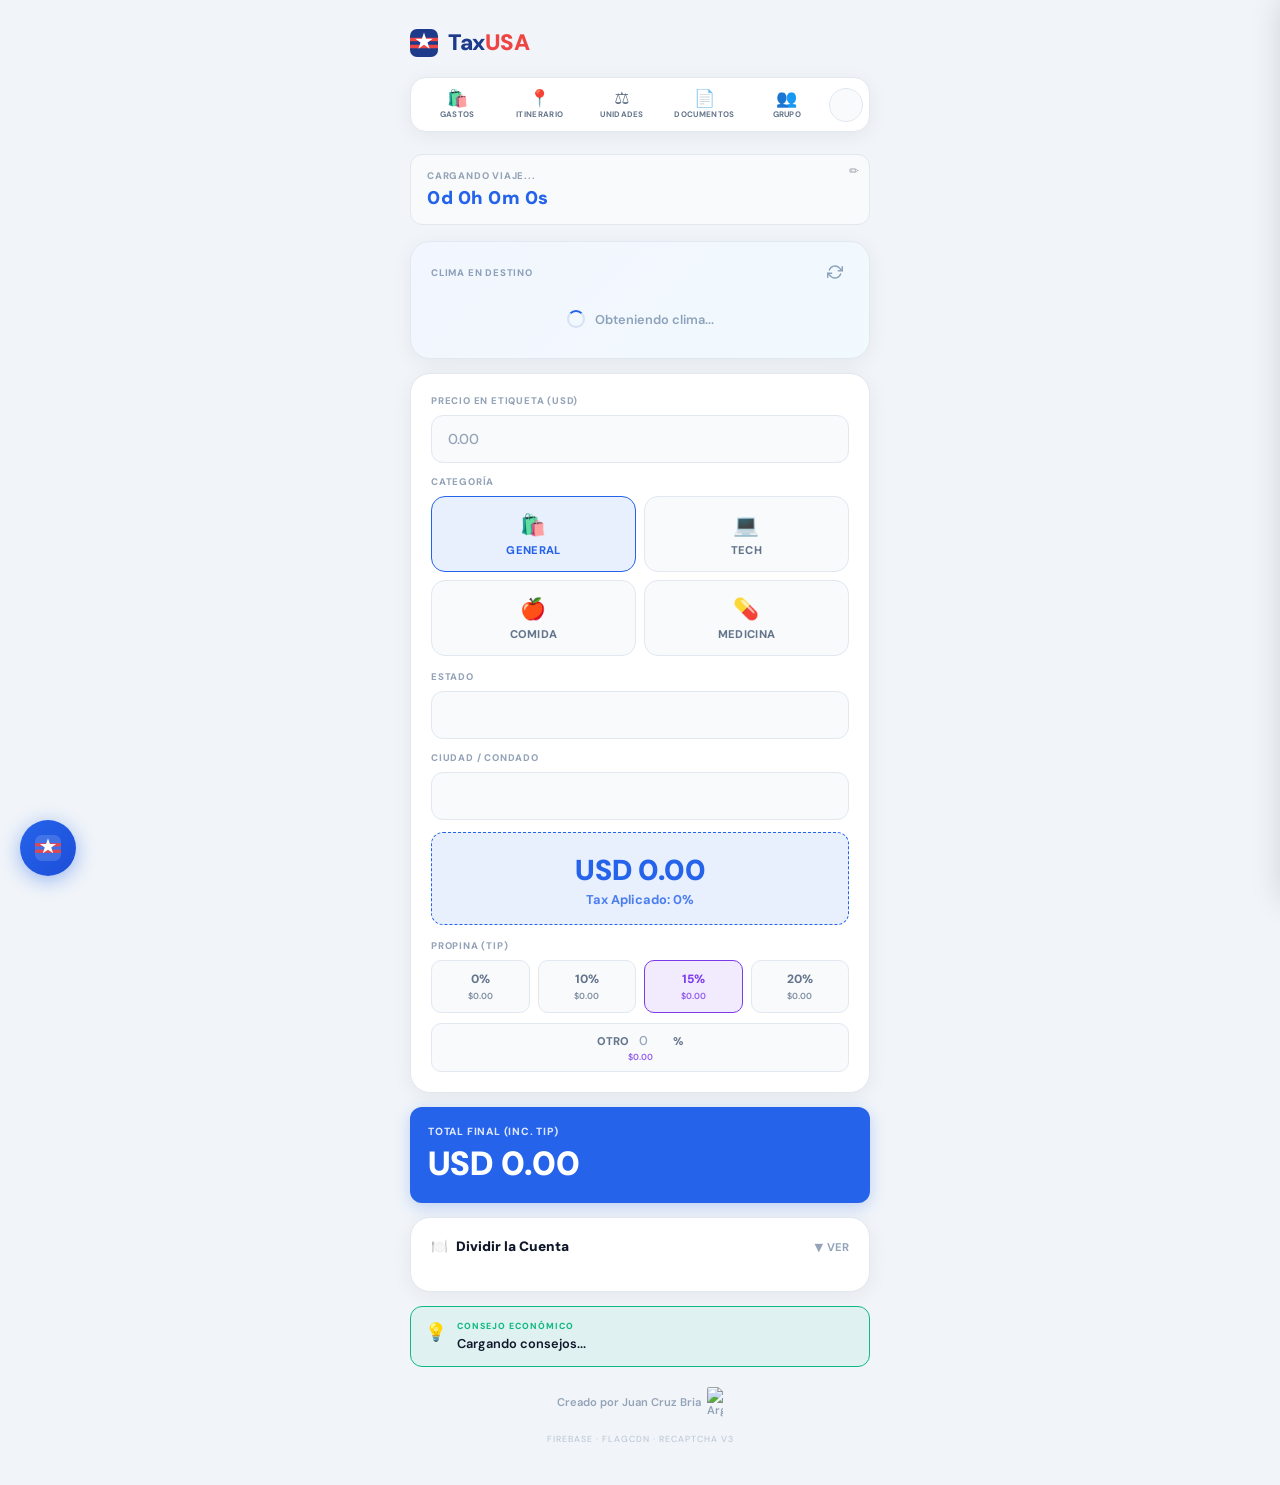
==== commit 39fc2c43: "Update index.html" ====
--- a/index.html
+++ b/index.html
@@ -389,9 +389,43 @@
     <button class="drawer-btn" onclick="location.reload()">🔄 <span data-i18n="btn_update">Actualizar App</span></button>
     <button class="drawer-btn" onclick="doChangeEmail()">📧 <span data-i18n="btn_email">Cambiar Correo</span></button>
     <button class="drawer-btn" onclick="doChangePassword()">🔑 <span data-i18n="btn_password">Cambiar Contraseña</span></button>
-    <button class="drawer-btn" onclick="doChangePassword()">🔢 <span data-i18n="btn_pin">Cambiar PIN Offline</span></button>
+    <button class="drawer-btn" onclick="gestionarPIN()">🔢 <span data-i18n="btn_pin">Cambiar PIN Offline</span></button>
     <button class="drawer-btn" onclick="doLogout()">🚪 <span data-i18n="btn_logout">Cerrar Sesión</span></button>
     <div style="margin-top:auto;padding-top:16px;"><button class="drawer-btn btn-danger" onclick="doDeleteAccount()">🗑️ <span data-i18n="btn_delete">Eliminar Cuenta</span></button></div>
+</div>
+
+
+<!-- ══════════ MODAL PIN OFFLINE ══════════ -->
+<div id="pinModalOverlay" style="display:none;position:fixed;inset:0;background:rgba(0,0,0,.55);backdrop-filter:blur(4px);z-index:9999;align-items:center;justify-content:center;">
+  <div id="pinModalBox" style="background:var(--surface);border-radius:var(--radius);padding:28px 24px;width:calc(100% - 40px);max-width:360px;box-shadow:var(--shadow-lg);border:1px solid var(--border);position:relative;">
+    <button onclick="closePinModal()" style="position:absolute;top:12px;right:14px;background:none;border:none;font-size:1.3rem;cursor:pointer;color:var(--text-dim);line-height:1;">✕</button>
+    <div style="font-size:1.4rem;margin-bottom:6px;">🔢</div>
+    <div style="font-size:1rem;font-weight:900;color:var(--text);margin-bottom:4px;" id="pinModalTitle">Cambiar PIN Offline</div>
+    <div style="font-size:.75rem;font-weight:600;color:var(--text-sub);margin-bottom:20px;" id="pinModalSub">Este PIN se usa para acceder sin conexión</div>
+    <div id="pinStep1">
+      <label style="font-size:.6rem;font-weight:800;color:var(--text-dim);text-transform:uppercase;letter-spacing:.8px;display:block;margin-bottom:6px;" id="pinLabel1">PIN Nuevo (4–6 dígitos)</label>
+      <input id="pinInput1" type="password" inputmode="numeric" maxlength="6" pattern="[0-9]*"
+        style="width:100%;padding:14px 16px;background:var(--input-bg);border:1.5px solid var(--border);border-radius:var(--radius-sm);color:var(--text);font-family:inherit;font-size:1.5rem;font-weight:900;text-align:center;letter-spacing:6px;outline:none;margin-bottom:12px;transition:all .2s;"
+        oninput="this.value=this.value.replace(/[^0-9]/g,'')"
+        onfocus="this.style.borderColor='var(--primary)';this.style.boxShadow='0 0 0 3px var(--primary-dim)'"
+        onblur="this.style.borderColor='var(--border)';this.style.boxShadow='none'"
+        placeholder="••••">
+      <label style="font-size:.6rem;font-weight:800;color:var(--text-dim);text-transform:uppercase;letter-spacing:.8px;display:block;margin-bottom:6px;" id="pinLabel2">Confirmar PIN</label>
+      <input id="pinInput2" type="password" inputmode="numeric" maxlength="6" pattern="[0-9]*"
+        style="width:100%;padding:14px 16px;background:var(--input-bg);border:1.5px solid var(--border);border-radius:var(--radius-sm);color:var(--text);font-family:inherit;font-size:1.5rem;font-weight:900;text-align:center;letter-spacing:6px;outline:none;margin-bottom:16px;transition:all .2s;"
+        oninput="this.value=this.value.replace(/[^0-9]/g,'')"
+        onfocus="this.style.borderColor='var(--primary)';this.style.boxShadow='0 0 0 3px var(--primary-dim)'"
+        onblur="this.style.borderColor='var(--border)';this.style.boxShadow='none'"
+        placeholder="••••">
+      <div id="pinError" style="display:none;background:rgba(239,68,68,.1);border:1.5px solid var(--danger);border-radius:10px;padding:10px 12px;font-size:.78rem;font-weight:700;color:var(--danger);margin-bottom:12px;text-align:center;"></div>
+      <button onclick="confirmarPIN()" style="width:100%;padding:15px;border:none;border-radius:var(--radius-sm);background:var(--primary);color:white;font-family:inherit;font-size:.85rem;font-weight:800;text-transform:uppercase;letter-spacing:.4px;cursor:pointer;box-shadow:0 4px 14px rgba(37,99,235,.3);transition:.2s;" id="pinConfirmBtn">Guardar PIN</button>
+    </div>
+    <div id="pinStep2" style="display:none;text-align:center;padding:8px 0;">
+      <div style="font-size:2.8rem;margin-bottom:10px;">✅</div>
+      <div style="font-size:1rem;font-weight:900;color:var(--success);margin-bottom:6px;" id="pinSuccessMsg">¡PIN actualizado!</div>
+      <div style="font-size:.8rem;font-weight:600;color:var(--text-sub);" id="pinSuccessSub">Podés usarlo para entrar sin conexión</div>
+    </div>
+  </div>
 </div>
 
 <script type="module">
@@ -619,13 +653,50 @@
 window.gestionarPIN = () => {
     document.getElementById('settingsDrawer').classList.remove('open');
     document.getElementById('menuOverlay').style.display = 'none';
-    if (!navigator.onLine) {
-        const lang = localStorage.getItem('appLang') || 'es';
-        alert(lang==='en' ? 'You need internet to change your PIN.' : lang==='pt' ? 'Você precisa de internet para alterar o PIN.' : 'Necesitás internet para cambiar el PIN.');
+    const lang = localStorage.getItem('appLang') || 'es';
+    const texts = {
+        es: { title:'Cambiar PIN Offline', sub:'Este PIN se usa para acceder sin conexión', l1:'PIN Nuevo (4–6 dígitos)', l2:'Confirmar PIN', btn:'Guardar PIN', ok:'¡PIN actualizado!', okSub:'Podés usarlo para entrar sin conexión' },
+        en: { title:'Change Offline PIN', sub:'This PIN is used to access without internet', l1:'New PIN (4–6 digits)', l2:'Confirm PIN', btn:'Save PIN', ok:'PIN updated!', okSub:'You can use it to sign in offline' },
+        pt: { title:'Alterar PIN Offline', sub:'Este PIN é usado para acessar sem internet', l1:'Novo PIN (4–6 dígitos)', l2:'Confirmar PIN', btn:'Salvar PIN', ok:'PIN atualizado!', okSub:'Você pode usá-lo para entrar sem conexão' }
+    };
+    const t = texts[lang] || texts.es;
+    document.getElementById('pinModalTitle').textContent = t.title;
+    document.getElementById('pinModalSub').textContent = t.sub;
+    document.getElementById('pinLabel1').textContent = t.l1;
+    document.getElementById('pinLabel2').textContent = t.l2;
+    document.getElementById('pinConfirmBtn').textContent = t.btn;
+    document.getElementById('pinSuccessMsg').textContent = t.ok;
+    document.getElementById('pinSuccessSub').textContent = t.okSub;
+    document.getElementById('pinInput1').value = '';
+    document.getElementById('pinInput2').value = '';
+    document.getElementById('pinError').style.display = 'none';
+    document.getElementById('pinStep1').style.display = 'block';
+    document.getElementById('pinStep2').style.display = 'none';
+    const overlay = document.getElementById('pinModalOverlay');
+    overlay.style.display = 'flex';
+    setTimeout(() => document.getElementById('pinInput1').focus(), 100);
+};
+window.closePinModal = () => {
+    document.getElementById('pinModalOverlay').style.display = 'none';
+};
+window.confirmarPIN = () => {
+    const lang = localStorage.getItem('appLang') || 'es';
+    const errMsgs = { es:'Los PINs no coinciden o son muy cortos (mín. 4 dígitos).', en:"PINs don't match or are too short (min. 4 digits).", pt:'Os PINs não coincidem ou são curtos demais (mín. 4 dígitos).' };
+    const p1 = document.getElementById('pinInput1').value.trim();
+    const p2 = document.getElementById('pinInput2').value.trim();
+    const errEl = document.getElementById('pinError');
+    if (p1.length < 4 || p1 !== p2) {
+        errEl.textContent = errMsgs[lang] || errMsgs.es;
+        errEl.style.display = 'block';
+        document.getElementById('pinInput1').style.borderColor = 'var(--danger)';
+        document.getElementById('pinInput2').style.borderColor = 'var(--danger)';
         return;
     }
-    localStorage.setItem('taxusa_action', 'change_pin');
-    window.location.href = 'login.html';
+    errEl.style.display = 'none';
+    localStorage.setItem('taxusa_offline_pin', btoa(p1));
+    document.getElementById('pinStep1').style.display = 'none';
+    document.getElementById('pinStep2').style.display = 'block';
+    setTimeout(() => window.closePinModal(), 2200);
 };
 window.doLogout = () => signOut(auth).then(() => window.location.replace('login.html'));
 window.doChangeEmail = async () => {
